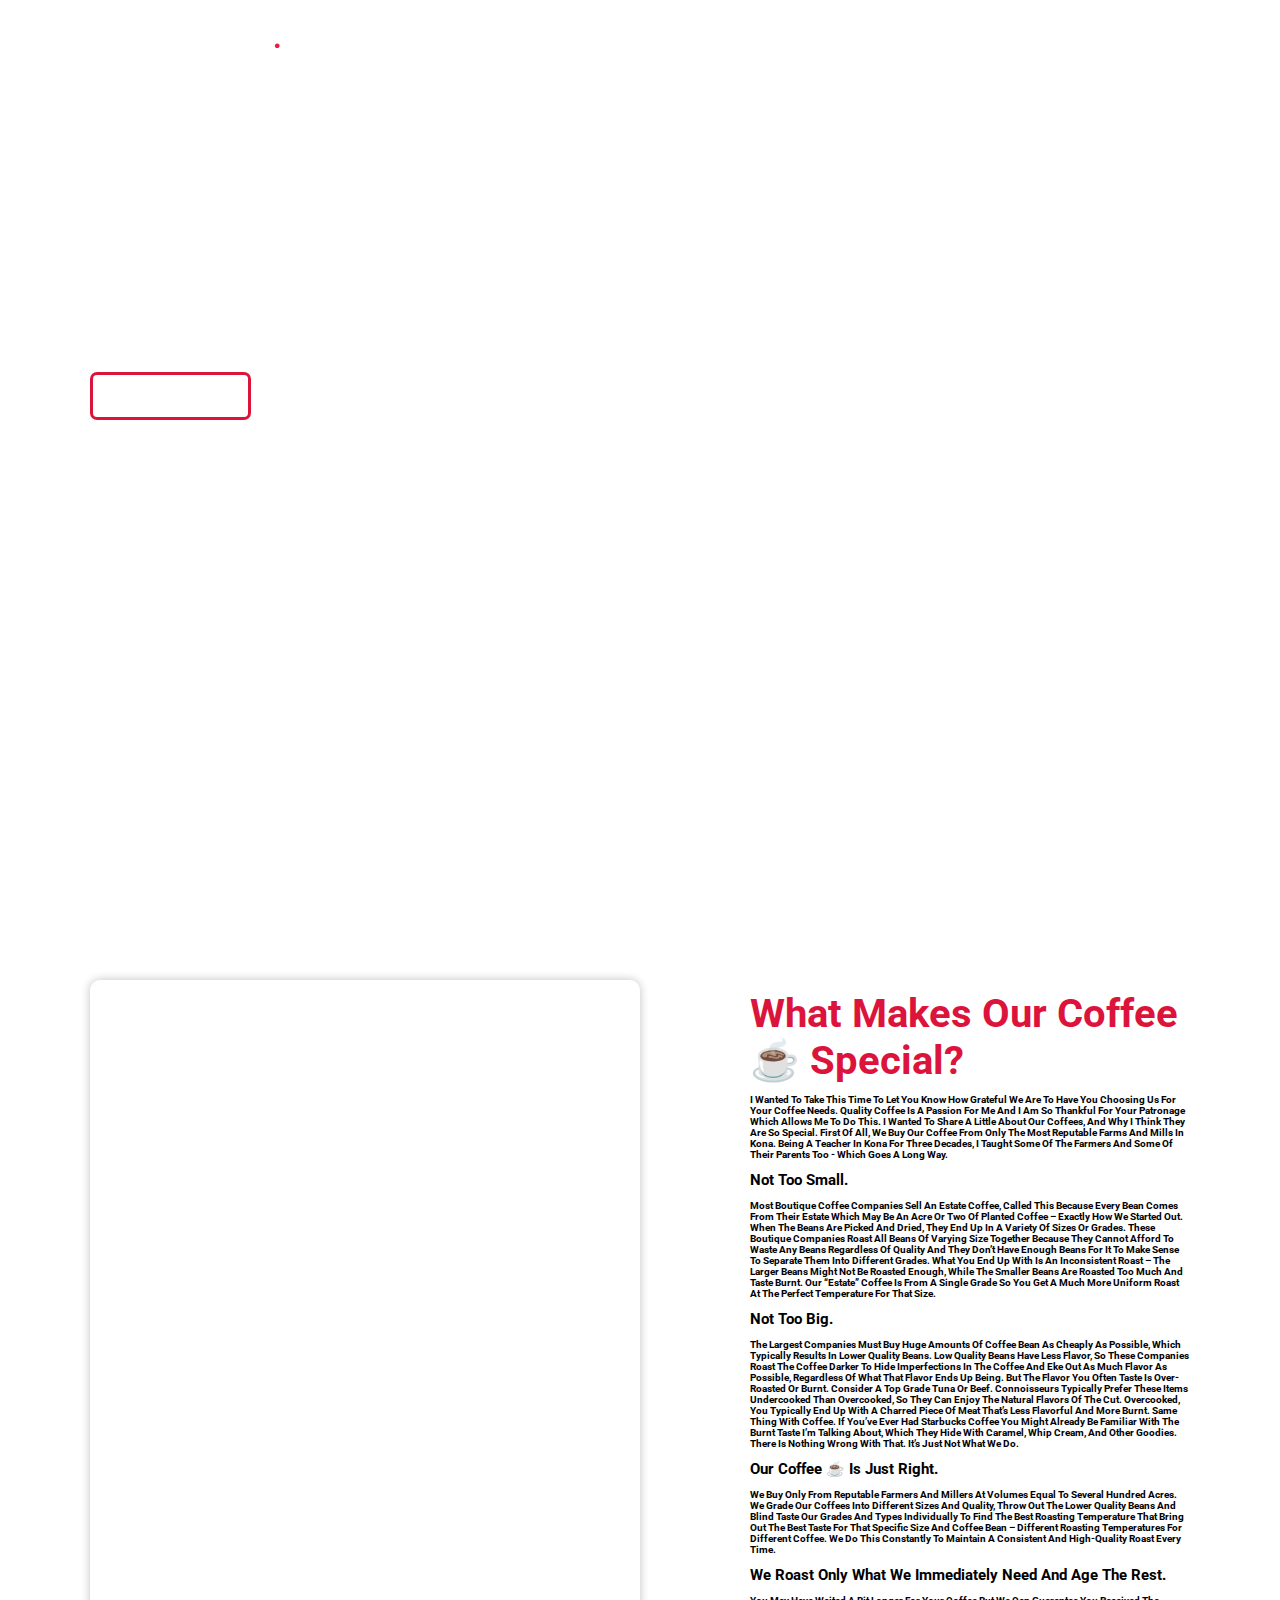
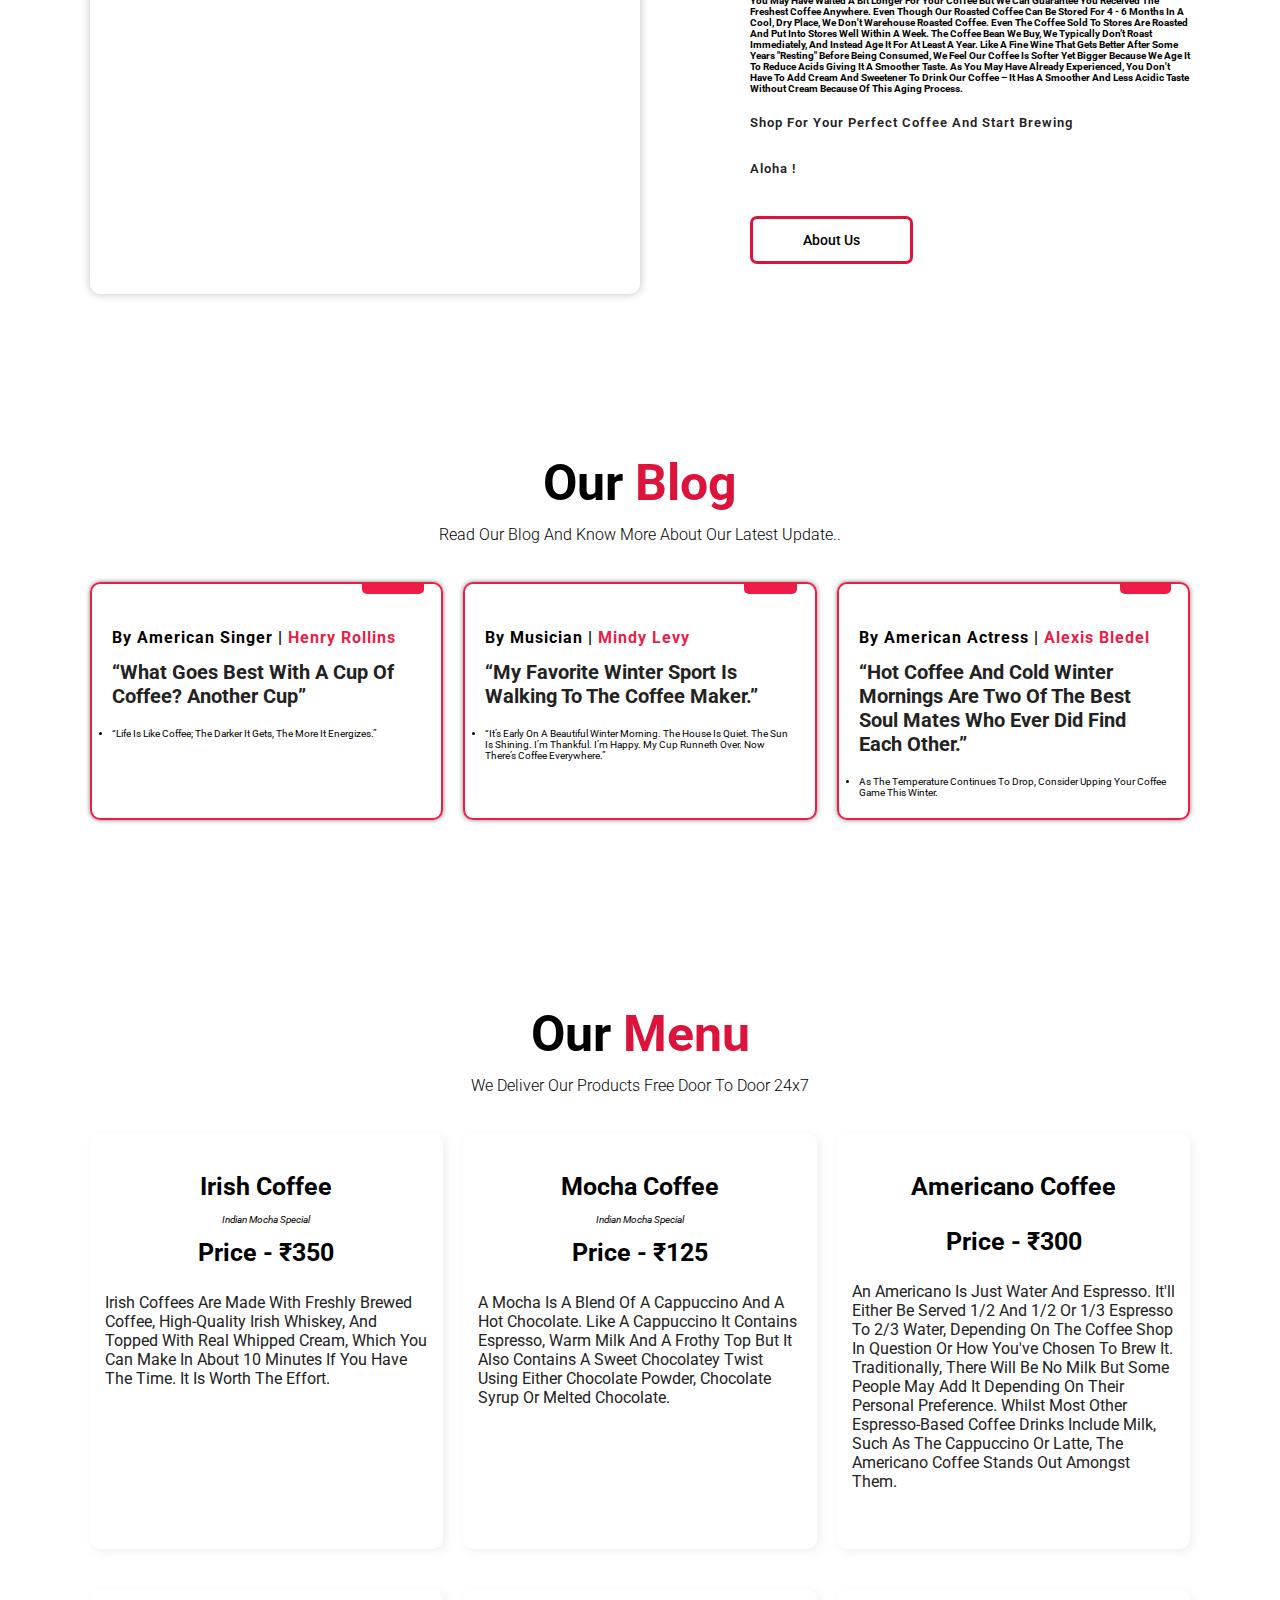
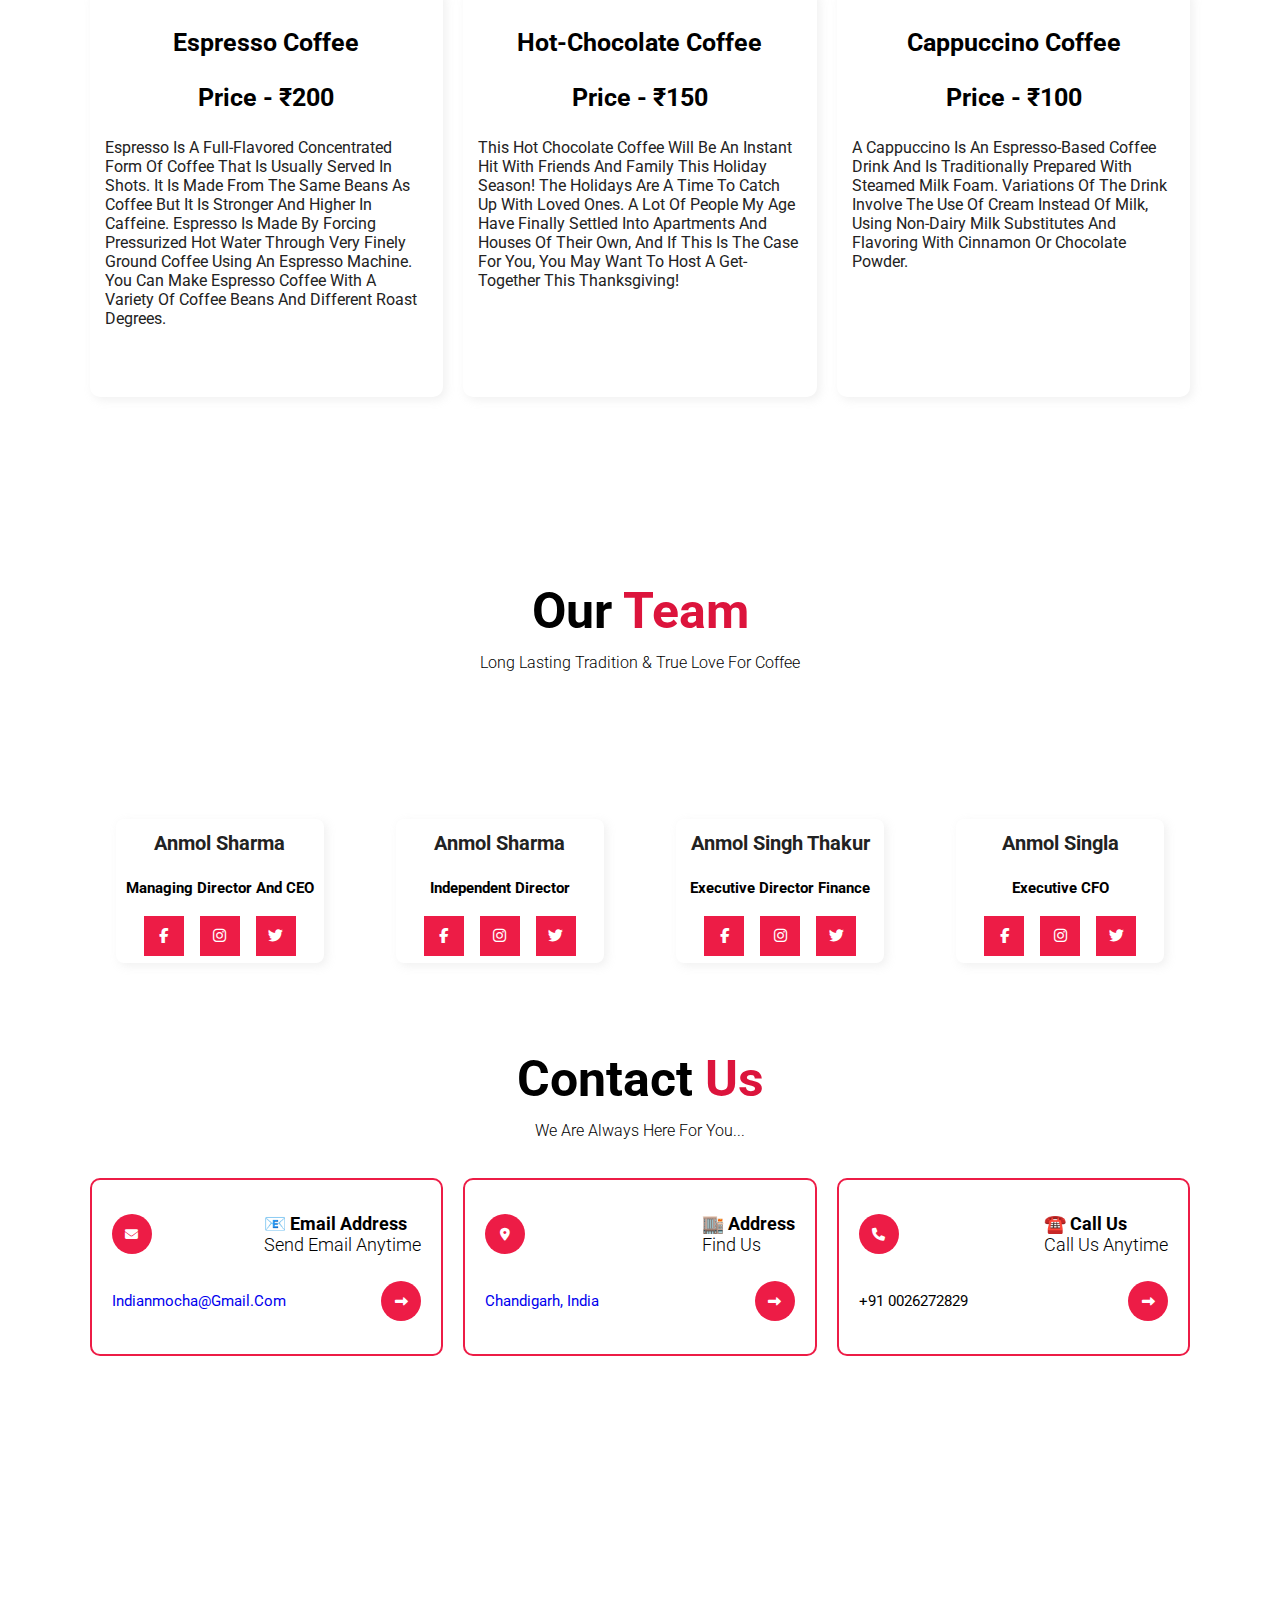
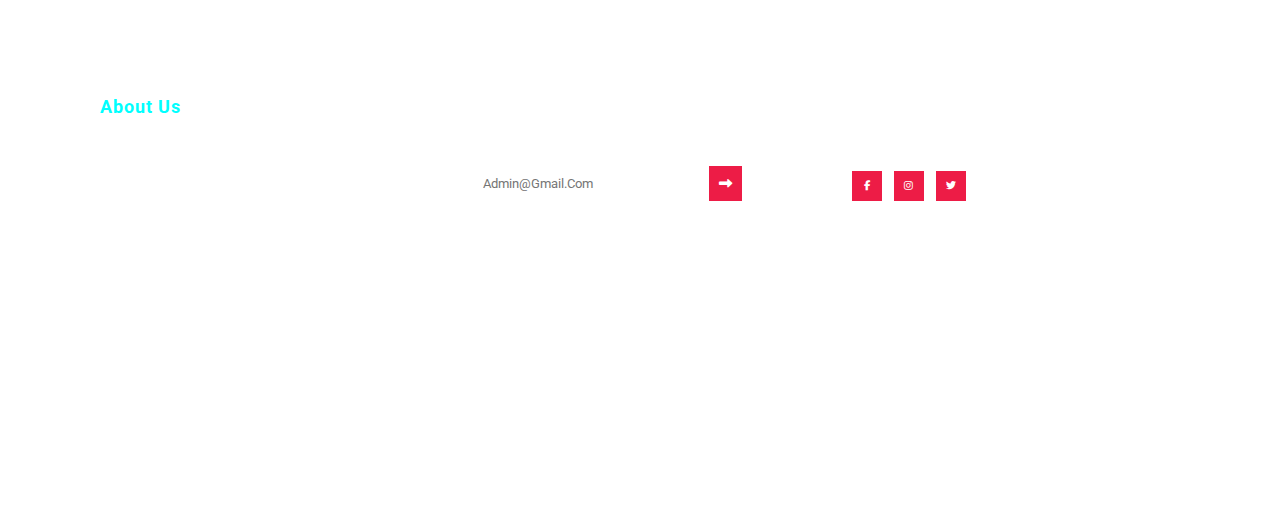
==== index.html @ 09235194 "Added html and css code for website" ====
<!DOCTYPE html>
<html lang="en">

<head>
    <meta charset="UTF-8">
    <meta http-equiv="X-UA-Compatible" content="IE=edge">
    <meta name="viewport" content="width=device-width, initial-scale=1.0">
    <title>Coffee Website</title>
    <!-- Custom css -->
    <link rel="stylesheet" href="style.css">
    <!-- Font Awesome Cdn -->
    <link rel="stylesheet" href="https://cdnjs.cloudflare.com/ajax/libs/font-awesome/6.2.1/css/all.min.css" />
</head>

<body>
    <!-- Header Section -->
    <div class="header" id="home">
        <nav id="navbar">
            <a href="#home" class="logo">Indian Mocha<span>.</span></a>
            <div class="links" id="nav">
                <a href="#home">Home</a>
                <a href="#about">About</a>
                <a href="#blog">Blog</a>
                <a href="#service">Menu</a>
                <a href="#team">Team</a>
                <a href="#contact">Contact</a>
            </div>
            <div class="fas fa-bars" id="menu-btn" onclick="openmenu()"></div>
            <div class="fa-solid fa-xmark" id="close" onclick="closemenu()"></div>
        </nav>
        <div class="content">
            <h3>Now you can feel the energy</h3>
            <h1>start your day with <br>a coffee</h1>
            <a href="#service"> <button class="btn">Buy Now</button></a>
        </div>
    </div>
    <!-- Header Section End -->

    <!-- About Section -->
    <section class="about" id="about">
        <div class="container">
            <div class="image">

            </div>
            <div class="about-content">
                <h1>What makes our coffee ☕️ special?</h1>
                <p>
                <h4>I wanted to take this time to let you know how grateful we are to have you choosing us for your
                    coffee needs. Quality coffee is a passion for me and I am so thankful for your patronage which
                    allows me to do this. I wanted to share a little about our coffees, and why I think they are so
                    special. First of all, we buy our coffee from only the most reputable farms and mills in Kona. Being
                    a teacher in Kona for three decades, I taught some of the farmers and some of their parents too -
                    which goes a long way.</h5><br>
                    <h2>Not too small. </h2><br>
                    <h4>Most boutique coffee companies sell an estate coffee, called this because every bean comes from
                        their estate which may be an acre or two of planted coffee – exactly how we started out. When
                        the beans are picked and dried, they end up in a variety of sizes or grades. These boutique
                        companies roast all beans of varying size together because they cannot afford to waste any beans
                        regardless of quality and they don’t have enough beans for it to make sense to separate them
                        into different grades. What you end up with is an inconsistent roast – the larger beans might
                        not be roasted enough, while the smaller beans are roasted too much and taste burnt. Our
                        “Estate” coffee is from a single grade so you get a much more uniform roast at the perfect
                        temperature for that size.</h4><br>
                    <h2>Not too big.</h2><br>
                    <h4>The largest companies must buy huge amounts of coffee bean as cheaply as possible, which
                        typically results in lower quality beans. Low quality beans have less flavor, so these companies
                        roast the coffee darker to hide imperfections in the coffee and eke out as much flavor as
                        possible, regardless of what that flavor ends up being. But the flavor you often taste is
                        over-roasted or burnt. Consider a top grade tuna or beef. Connoisseurs typically prefer these
                        items undercooked than overcooked, so they can enjoy the natural flavors of the cut. Overcooked,
                        you typically end up with a charred piece of meat that’s less flavorful and more burnt. Same
                        thing with coffee. If you’ve ever had Starbucks coffee you might already be familiar with the
                        burnt taste I’m talking about, which they hide with caramel, whip cream, and other goodies.
                        There is nothing wrong with that. It’s just not what we do.</h4><br>
                    <h2>Our coffee ☕️ is just right. </h2><br>
                    <h4>We buy only from reputable farmers and millers at volumes equal to several hundred acres. We
                        grade our coffees into different sizes and quality, throw out the lower quality beans and blind
                        taste our grades and types individually to find the best roasting temperature that bring out the
                        best taste for that specific size and coffee bean – different roasting temperatures for
                        different coffee. We do this constantly to maintain a consistent and high-quality roast every
                        time.
                    </h4><br>
                    <h2>We roast only what we immediately need and age the rest.</h2><br>
                    <h4>You may have waited a bit longer for your coffee but we can guarantee you received the freshest
                        coffee anywhere. Even though our roasted coffee can be stored for 4 - 6 months in a cool, dry
                        place, we don't warehouse roasted coffee. Even the coffee sold to stores are roasted and put
                        into stores well within a week. The coffee bean we buy, we typically don’t roast immediately,
                        and instead age it for at least a year. Like a fine wine that gets better after some years
                        "resting" before being consumed, we feel our coffee is softer yet bigger because we age it to
                        reduce acids giving it a smoother taste. As you may have already experienced, you don't have to
                        add cream and sweetener to drink our coffee – it has a smoother and less acidic taste without
                        cream because of this aging process.</h4><br>
                    <h3>Shop for your perfect coffee and start brewing</h3><br>
                    <h3>Aloha !</h3>
                    </p>
                    <a href="#team"><button class="btn" type="submit" style="color: black" ;> About Us </button></a>

            </div>
        </div>
    </section>
    <!-- About Section End-->

    <!-- Blog Section -->
    <section class="blog" id="blog">
        <h1 class="heading">Our <span>Blog</span></h1>
        <p class="heading-description">Read our blog and know more about our latest update..</p>
        <div class="container">
            <div class="post">
                <div class="blog-img">
                    <img src="img/post1.jpg" alt="">
                    <span>21 <br> March </span>
                </div>
                <div class="blog-content">
                    <h3>By American Singer |<span> Henry Rollins</span></h3>
                    <h1>“What goes best with a cup of coffee? Another cup”</h1>
                    <li>“Life is like coffee; the darker it gets, the more it energizes.”</li>
                </div>
            </div>
            <div class="post">
                <div class="blog-img">
                    <img src="img/post2.jpg" alt="">
                    <span>17 <br> April </span>
                </div>
                <div class="blog-content">
                    <h3>By Musician |<span> Mindy Levy</span></h3>
                    <h1>“My favorite winter sport is walking to the coffee maker.”</h1>
                    <li>“It’s early on a beautiful winter morning. The house is quiet. The sun is shining. I’m thankful.
                        I’m happy. My cup runneth over. Now there’s coffee everywhere.”</li>
                </div>
            </div>
            <div class="post">
                <div class="blog-img">
                    <img src="img/post3.jpg" alt="">
                    <span>3 <br>May </span>
                </div>
                <div class="blog-content">
                    <h3>By American Actress |<span> Alexis Bledel</span></h3>
                    <h1>“Hot coffee and cold winter mornings are two of the best soul mates who ever did find each
                        other.”</h1>
                    <li>As the temperature continues to drop, consider upping your coffee game this winter.</li>
                </div>
            </div>
        </div>
    </section>
    <!-- Blog Section End-->
    <!-- Service Section -->
    <section class="service" id="service">
        <h1 class="heading">Our <span>Menu</span></h1>
        <p class="heading-description">We deliver our products free door to door 24x7</p>
        <div class="container">
            <div class="service-box">
                <div class="service-img">
                    <img src="img/m51.jpeg" alt="">
                </div>
                <div class="service-content">
                    <center>
                        <h3>Irish Coffee</h3>
                        <em>Indian Mocha Special</em>
                    </center>
                    <center>
                        <h3>Price - ₹350 </h3>
                    </center>
                    <p>Irish coffees are made with freshly brewed coffee, high-quality Irish whiskey, and topped with
                        real whipped cream, which you can make in about 10 minutes if you have the time. It is worth the
                        effort.</p>
                </div>
            </div>
            <div class="service-box">
                <div class="service-img">
                    <img src="img/m5.jpeg" alt="">
                </div>
                <div class="service-content">
                    <center>
                        <h3>Mocha Coffee</h3>
                        <em>Indian Mocha Special</em>
                    </center>
                    <center>
                        <h3>Price - ₹125</h3>
                    </center>
                    <p>A mocha is a blend of a cappuccino and a hot chocolate. Like a cappuccino it contains espresso,
                        warm milk and a frothy top but it also contains a sweet chocolatey twist using either chocolate
                        powder, chocolate syrup or melted chocolate.</p>

                </div>
            </div>
            <div class="service-box">
                <div class="service-img">
                    <img src="img/m1.jpeg" alt="">
                </div>
                <div class="service-content">
                    <center>
                        <h3>Americano Coffee</h3>
                    </center>
                    <h3>
                        <center>Price - ₹300</center>
                    </h3>
                    <p>An Americano is just water and espresso. It'll either be served 1/2 and 1/2 or 1/3 espresso to
                        2/3 water, depending on the coffee shop in question or how you've chosen to brew it.
                        Traditionally, there will be no milk but some people may add it depending on their personal
                        preference. Whilst most other espresso-based coffee drinks include milk, such as the cappuccino
                        or latte, the americano coffee stands out amongst them.</p>

                </div>
            </div>
            <div class="service-box">
                <div class="service-img">
                    <img src="img/m2.jpeg" alt="">
                </div>
                <div class="service-content">
                    <center>
                        <h3>Espresso Coffee</h3>
                    </center>
                    <h3>
                        <center>Price - ₹200</center>
                    </h3>
                    <p>Espresso is a full-flavored concentrated form of coffee that is usually served in shots. It is
                        made from the same beans as coffee but it is stronger and higher in caffeine. Espresso is made
                        by forcing pressurized hot water through very finely ground coffee using an espresso machine.
                        You can make espresso coffee with a variety of coffee beans and different roast degrees.</p><br>

                </div>
            </div>
            <div class="service-box">
                <div class="service-img">
                    <img src="img/m3.jpeg" alt="">
                </div>
                <div class="service-content">
                    <center>
                        <h3>Hot-chocolate Coffee</h3>
                    </center>
                    <center>
                        <h3>Price - ₹150</h3>
                    </center>
                    <p>This Hot Chocolate Coffee will be an instant hit with friends and family this holiday season! The
                        holidays are a time to catch up with loved ones. A lot of people my age have finally settled
                        into apartments and houses of their own, and if this is the case for you, you may want to host a
                        get-together this Thanksgiving!</p>
                </div>
            </div>
            <div class="service-box">
                <div class="service-img">
                    <img src="img/m4.jpeg" alt="">
                </div>
                <div class="service-content">
                    <center>
                        <h3>Cappuccino Coffee</h3>
                    </center>
                    <center>
                        <h3>Price - ₹100</h3>
                    </center>
                    <p>A cappuccino is an espresso-based coffee drink and is traditionally prepared with steamed milk
                        foam. Variations of the drink involve the use of cream instead of milk, using non-dairy milk
                        substitutes and flavoring with cinnamon or chocolate powder.</p>

                </div>
            </div>


        </div>
    </section>
    <!-- Service Section End -->



    <!-- Team Section -->

    <section class="team" id="team">
        <h1 class="heading"> Our <span>Team</span></h1>
        <p class="heading-description"> Long lasting tradition & true love for coffee</p>
        <div class="container">
            <div class="team-box">
                <div class="team-img">
                    <img src="img/user1.png" alt="">
                </div>
                <div class="team-content">
                    <h3>Anmol Sharma</h3>
                    <p><strong>Managing Director and CEO</strong></p>
                    <div class="social">
                        <a href="#"><i class="fa-brands fa-facebook-f"></i></a>
                        <a href="#"><i class="fa-brands fa-instagram"></i></a>
                        <a href="#"><i class="fa-brands fa-twitter"></i></a>
                    </div>
                </div>
            </div>
            <div class="team-box">
                <div class="team-img">
                    <img src="img/user2.png" alt="">
                </div>
                <div class="team-content">
                    <h3>Anmol Sharma</h3>
                    <p><strong>Independent Director</strong></p>
                    <div class="social">
                        <a href="#"><i class="fa-brands fa-facebook-f"></i></a>
                        <a href="#"><i class="fa-brands fa-instagram"></i></a>
                        <a href="#"><i class="fa-brands fa-twitter"></i></a>
                    </div>
                </div>
            </div>
            <div class="team-box">
                <div class="team-img">
                    <img src="img/user3.png" alt="">
                </div>
                <div class="team-content">
                    <h3>Anmol Singh Thakur</h3>
                    <p><strong>Executive Director Finance</strong></p>
                    <div class="social">
                        <a href="#"><i class="fa-brands fa-facebook-f"></i></a>
                        <a href="#"><i class="fa-brands fa-instagram"></i></a>
                        <a href="#"><i class="fa-brands fa-twitter"></i></a>
                    </div>
                </div>
            </div>
            <div class="team-box">
                <div class="team-img">
                    <img src="img/user4.png" alt="">
                </div>
                <div class="team-content">
                    <h3>Anmol Singla</h3>
                    <p><strong>Executive CFO</strong></p>
                    <div class="social">
                        <a href="#"><i class="fa-brands fa-facebook-f"></i></a>
                        <a href="#"><i class="fa-brands fa-instagram"></i></a>
                        <a href="#"><i class="fa-brands fa-twitter"></i></a>
                    </div>
                </div>
            </div>
        </div>
    </section>
    <!-- Team Section End-->

    <!-- Contact Section  -->
    <section class="contact" id="contact">
        <h1 class="heading">Contact <span>Us</span></h1>
        <p class="heading-description">We are always here for you...</p>
        <div class="container">
            <div class="contact-box">
                <div>
                    <i class="fa-solid fa-envelope"></i>
                    <h2>📧 Email address <br> <span>Send email anytime</span></h2>
                </div>
                <a href="mailto:indianmocha@gmail.com">
                    <div>
                        <p>indianmocha@gmail.com</p>
                        <i class="fa-solid fa-right-long"></i>
                    </div>
                </a>
            </div>
            <div class="contact-box">
                <div>
                    <i class="fa-solid fa-location-dot"></i>
                    <h2>🏬 Address <br> <span>Find Us</span></h2>
                </div>
                <a href="https://goo.gl/maps/R5AZ2kNKm4iSCcrQ8">
                    <div>

                        <p>Chandigarh, India</p>
                        <i class="fa-solid fa-right-long"></i>

                    </div>
                </a>
            </div>
            <div class="contact-box">
                <div>
                    <i class="fa-solid fa-phone"></i>
                    <h2>☎️ Call Us <br> <span>Call us anytime</span></h2>
                </div>
                <div>
                    <p>+91 0026272829</p>
                    <i class="fa-solid fa-right-long"></i>
                </div>
            </div>
        </div>
    </section>

    <!-- Contact Section End -->




    <!-- Footer Section -->
    <section class="footer">


        <div class="container">
            <div class="footer-box">
                <h3><u>
                        <font color="aqua">About us</font>
                    </u></h3>
                <p>"We like to say that we are not in the coffee business serving people, but in the people business
                    serving coffee. Our employees who we call partners are at the heart of the experience. We are
                    committed to making our partners proud and investing in their health, well-being and success and to
                    creating a culture of belonging where everyone is welcome".</p>
                <p>Copyrights &copy; 2023 All rights reserved</p>

            </div>
            <div class="footer-box">
                <h3>Newsletter</h3>
                <p>Stay updated with our latest news and offers</p>
                <form>
                    <input type="email" name="email" placeholder="admin@gmail.com">
                    <button type="submit"><i class="fa-solid fa-right-long"></i></button>
                </form>
            </div>
            <div class="footer-box">
                <h3>Follow Us</h3>
                <p>Connect With Us On:</p>
                <div>
                    <a href="#"><i class="fa-brands fa-facebook-f"></i></a>
                    <a href="#"><i class="fa-brands fa-instagram"></i></a>
                    <a href="#"><i class="fa-brands fa-twitter"></i></a>
                </div>

            </div>
        </div>
    </section>
    <!-- Footer Section End -->

    <script src="script.js"></script>
</body>

</html>
---- style.css ----
/* google font */

@import url('https://fonts.googleapis.com/css2?family=Roboto:wght@100;300;400;500;700&display=swap');



:root {
    --font-heading: crimson;
    --para-font: #777777;
    --black: #222222;
    --bg: rgba(237, 28, 70);
    --white: #fff;
}

* {
    font-family: 'Roboto', sans-serif;
    margin: 0;
    padding: 0;
    box-sizing: border-box;
    outline: none;
    border: none;
    text-decoration: none;
    text-transform: capitalize;
    transition: 0.2s linear;
}

html {
    font-size: 62.5%;
    overflow-x: hidden;
    scroll-behavior: smooth;
    scroll-padding-top: 9rem;
}

.header {
    width: 100%;
    height: 100vh;
    background: url(./img/home-img.jpeg);
    background-repeat: no-repeat;
    background-size: cover;
}

section {
    padding: 8rem 7%;
}

nav {
    display: flex;
    align-items: center;
    justify-content: space-between;
    padding: 2rem 7%;
    position: fixed;
    top: 0;
    left: 0;
    right: 0;
    z-index: 10000;
}

.logo {
    font-size: 3rem;
    font-weight: 700;
    color: var(--white);
}

.logo span {
    color: var(--bg);
}

nav .links a {
    color: var(--white);
    font-size: 1.5rem;
    margin-right: 1.8rem;
    text-transform: uppercase;
    letter-spacing: 0.1rem;
    position: relative;
}

nav .links a:after {
    content: '';
    width: 0%;
    height: 2px;
    background: var(--bg);
    position: absolute;
    left: 0;
    bottom: -12px;
    transition: 0.4s;
}

nav .links a:hover::after {
    width: 100%;
}

nav #menu-btn,
nav #close {
    color: var(--white);
    font-size: 2.5rem;
    cursor: pointer;
    display: none;
}

.header .content {
    padding: 150px 7%;
    color: var(--white);
}

.header .content h3 {
    font-size: 1.4rem;
    font-weight: 600;
    letter-spacing: 2px;
    padding: 3rem 0;
}

.header .content h1 {
    font-size: 5rem;
    letter-spacing: 2px;
}

.btn {
    padding: 1.3rem 5rem;
    margin: 3rem 0;
    cursor: pointer;
    color: var(--white);
    font-size: 1.4rem;
    font-weight: 500;
    border: 0.3rem solid var(--font-heading);
    border-radius: 7px;
    background: none;
    transition: all linear 0.5s;

}

.btn:hover {
    background: var(--bg);
    color: var(--white);
    transform: translate(0px, -3px);
}


.nav-change {
    background: rgba(0, 0, 0, 0.9);
}

.about .container {
    display: flex;
    justify-content: space-between;
}


.about .container .image {
    flex-basis: 50%;
    background: url(./img/about.webp);
    background-size: cover;
    background-repeat: no-repeat;
    padding: 16rem 0;
    border-radius: 10px;
    display: flex;
    justify-content: center;
    align-items: center;
    box-shadow: 0px 0px 10px 0px rgb(195, 193, 193);
}

.about .container .about-content {
    flex-basis: 40%;
}

.about .container .about-content h1 {
    font-size: 4rem;
    color: var(--font-heading);
    padding: 1rem 0;
}

.about .container .about-content h3 {
    color: var(--black);
    font-size: 1.3rem;
    font-weight: 600;
    letter-spacing: 1px;
    padding: 1rem 0;
}

.about .container .about-content p {
    font-size: 1.4rem;
    font-weight: 300;
    color: var(--black);
    line-height: 1.5;
}


.heading {
    font-size: 5rem;
    text-align: center;
}

.heading span {
    color: var(--font-heading);
}

.heading-description {
    text-align: center;
    padding: 1.3rem 0;
    font-size: 1.6rem;
    font-weight: 300;
}

.blog .container {
    display: grid;
    grid-template-columns: repeat(auto-fit, minmax(28rem, 1fr));
    gap: 2rem;
    padding: 2.5rem 0;
}

.blog .container .post {
    border: 0.2rem solid var(--bg);
    border-radius: 10px;
    height: auto;
    cursor: pointer;
    box-shadow: 0px 0px 5px 0px grey;
    transition: 0.4s linear all;
}

.blog .container .post:hover {
    transform: translate(0px, -5px);
}

.blog .container .post .blog-img {
    width: 100%;
    height: auto;
    overflow: hidden;
    position: relative;
    border-radius: 10px;
}

.blog .container .post .blog-img img {
    width: 100%;
    height: auto;
}

.blog .container .post .blog-content {
    padding: 2rem;
}

.blog .container .post .blog-content h3 {
    font-size: 1.6rem;
    padding: 1.3rem 0;
    letter-spacing: 0.1rem;
}

.blog .container .post .blog-content h3 span {
    color: var(--bg);
}

.blog .container .post .blog-content h1 {
    font-size: 2rem;
    color: var(--black);
    padding-bottom: 2rem;
}

.blog .container .post .blog-content p {
    font-size: 1.4rem;
    color: var(--para-font);
}

.blog .container .post:hover img {
    transform: scale(1.1);
}

.blog .container .post .blog-img span {
    position: absolute;
    background: var(--bg);
    bottom: 5%;
    right: 5%;
    padding: 1.2rem 1.4rem;
    color: var(--white);
    text-align: center;
    font-size: 1.2rem;
    font-weight: bold;
    border-radius: 5px;
}


.service .container {
    display: grid;
    grid-template-columns: repeat(auto-fit, minmax(28rem, 1fr));
    gap: 2rem;
    padding: 2.5rem 0;
    grid-row-gap: 4rem;
}

.service .container .service-box {
    background: var(--white);
    height: auto;
    cursor: pointer;
    box-shadow: 3px 3px 10px rgba(179, 179, 179, 0.2);
    padding-bottom: 3rem;
    border-radius: 10px;
}

.service .container .service-box img {
    width: 100%;
    border-radius: 10px;
    
}

.service .container .service-box .service-content {
    padding: 1.5rem;
}

.service .container .service-box .service-content h3 {
    font-size: 2.5rem;
    padding: 1.3rem 0;
}

.service .container .service-box .service-content p {
    font-size: 1.6rem;
    padding: 1.3rem 0;
    font-weight: 400;
    color: var(--black);
}

.service .container .service-box:hover {
    transform: translateY(-1rem);
}

.team .container {
    display: grid;
    grid-template-columns: repeat(auto-fit, minmax(25rem, 1fr));
    gap: 2rem;
    padding: 2.5rem 0;
}

.team .container .team-box {
    width: auto;
    cursor: pointer;
}

.team .container .team-box .team-img {
    width: 100%;
    height: 80%;
    overflow: hidden;
    border-radius: 1rem;
    transition: all linear 0.5s;
}

.team .container .team-box .team-img:hover {
    box-shadow: 0px 0px 10px 0px red;
}

.team .container .team-box .team-img img {
    width: 100%;
}

.team .container .team-box .team-img:hover img {
    transform: scale(1.1);
}

.team .container .team-box .team-content {
    box-shadow: 3px 3px 10px rgba(179, 179, 179, 0.2);
    text-align: center;
    width: 80%;
    position: relative;
    top: -10%;
    z-index: 2;
    background: var(--white);
    left: 10%;
    border-radius: 0.8rem;
}

.team .container .team-box .team-content h3 {
    font-size: 2rem;
    color: var(--black);
    padding: 1.2rem 0;

}

.team .container .team-box .team-content p {
    font-size: 1.5rem;
    padding: 1.2rem 0;
}

.team .container .team-box .team-content .social a {
    display: inline-block;
    margin: 0.7rem;
    width: 4rem;
    height: 4rem;
    background: var(--bg);
    color: var(--white);
    line-height: 4rem;
    font-size: 1.5rem;
}

.team .container .team-box .team-content .social a:hover {
    border-radius: 100%;
}

.team .container .team-box:hover .team-content {
    transform: translateY(-1rem);
}





.contact .container {
    display: grid;
    grid-template-columns: repeat(auto-fit, minmax(30rem, 1fr));
    gap: 2rem;
    padding: 2.5rem 0;
    

}

.contact .container .contact-box {
    border: 0.2rem solid var(--bg);
    border-radius: 1rem;
    padding: 2rem;
    cursor: pointer;
}

.contact .container .contact-box div {
    display: flex;
    justify-content: space-between;
    align-items: center;
    padding: 1.3rem 0;
}

.contact .container .contact-box div i {
    width: 4rem;
    height: 4rem;
    background: var(--bg);
    color: var(--white);
    text-align: center;
    font-size: 1.3rem;
    line-height: 4rem;
    border-radius: 100%;
}

.contact .container .contact-box div h2 {
    font-size: 1.8rem;

}

.contact .container .contact-box div h2 span {
    font-weight: 300;

}

.contact .container .contact-box div p {
    font-size: 1.5rem;
}

.contact .container .contact-box:hover {
    background: #686a6f;
    color: var(--white);
}

.footer {
    width: 100%;
    height: auto;
    background: url(./img/foot-bg.jpeg);
    background-size: cover;
    background-repeat: no-repeat;
    padding-top: 20rem;
}

.footer .container {
    display: grid;
    grid-template-columns: repeat(auto-fit, minmax(30rem, 1fr));
    gap: 2rem;
    padding: 2.5rem 0;
}

.footer .container .footer-box {
    padding: 1rem;
}

.footer .container .footer-box h3 {
    color: var(--white);
    font-size: 1.8rem;
    letter-spacing: 0.1rem;
}

.footer .container .footer-box p {
    color: var(--white);
    font-size: 1.5rem;
    line-height: 2.5rem;
    font-weight: 400;
    padding: 1.2rem 0;
}

.footer .container .footer-box form input {
    width: 70%;
    padding: 1rem;
}

.footer .container .footer-box p a {
    color: var(--bg);
}

.footer .container .footer-box form button {
    background: var(--bg);
    color: var(--white);
    padding: 1rem;
    cursor: pointer;
}

.footer .container .footer-box div a {
    margin: 0.5rem;
    color: var(--white);
    display: inline-block;
    width: 3rem;
    height: 3rem;
    line-height: 3rem;
    text-align: center;
    background: var(--bg);
}


@media only screen and (max-width: 991px) {
    html {
        font-size: 55%;

    }

    nav {
        padding: 3rem 3rem;
    }

    .content {
        text-align: center;
    }
}


@media only screen and (max-width: 768px) {


    nav #menu-btn {
        display: inline-block;
    }

    nav .links {
        position: absolute;
        top: 100%;
        left: -100%;
        width: 100%;
        height: 100vh;
        background: #eee;
        transition: 0.5s;
        background: black;
    }

    nav .links a {
        display: block;
        padding: 1.5rem;
        margin: 1rem;
        font-size: 1.5rem;
        font-weight: 600;
        color: var(--white);
        text-align: center;
    }

    .about .container {
        flex-direction: column;
    }

    .about .container .about-content {
        text-align: center;
    }
}
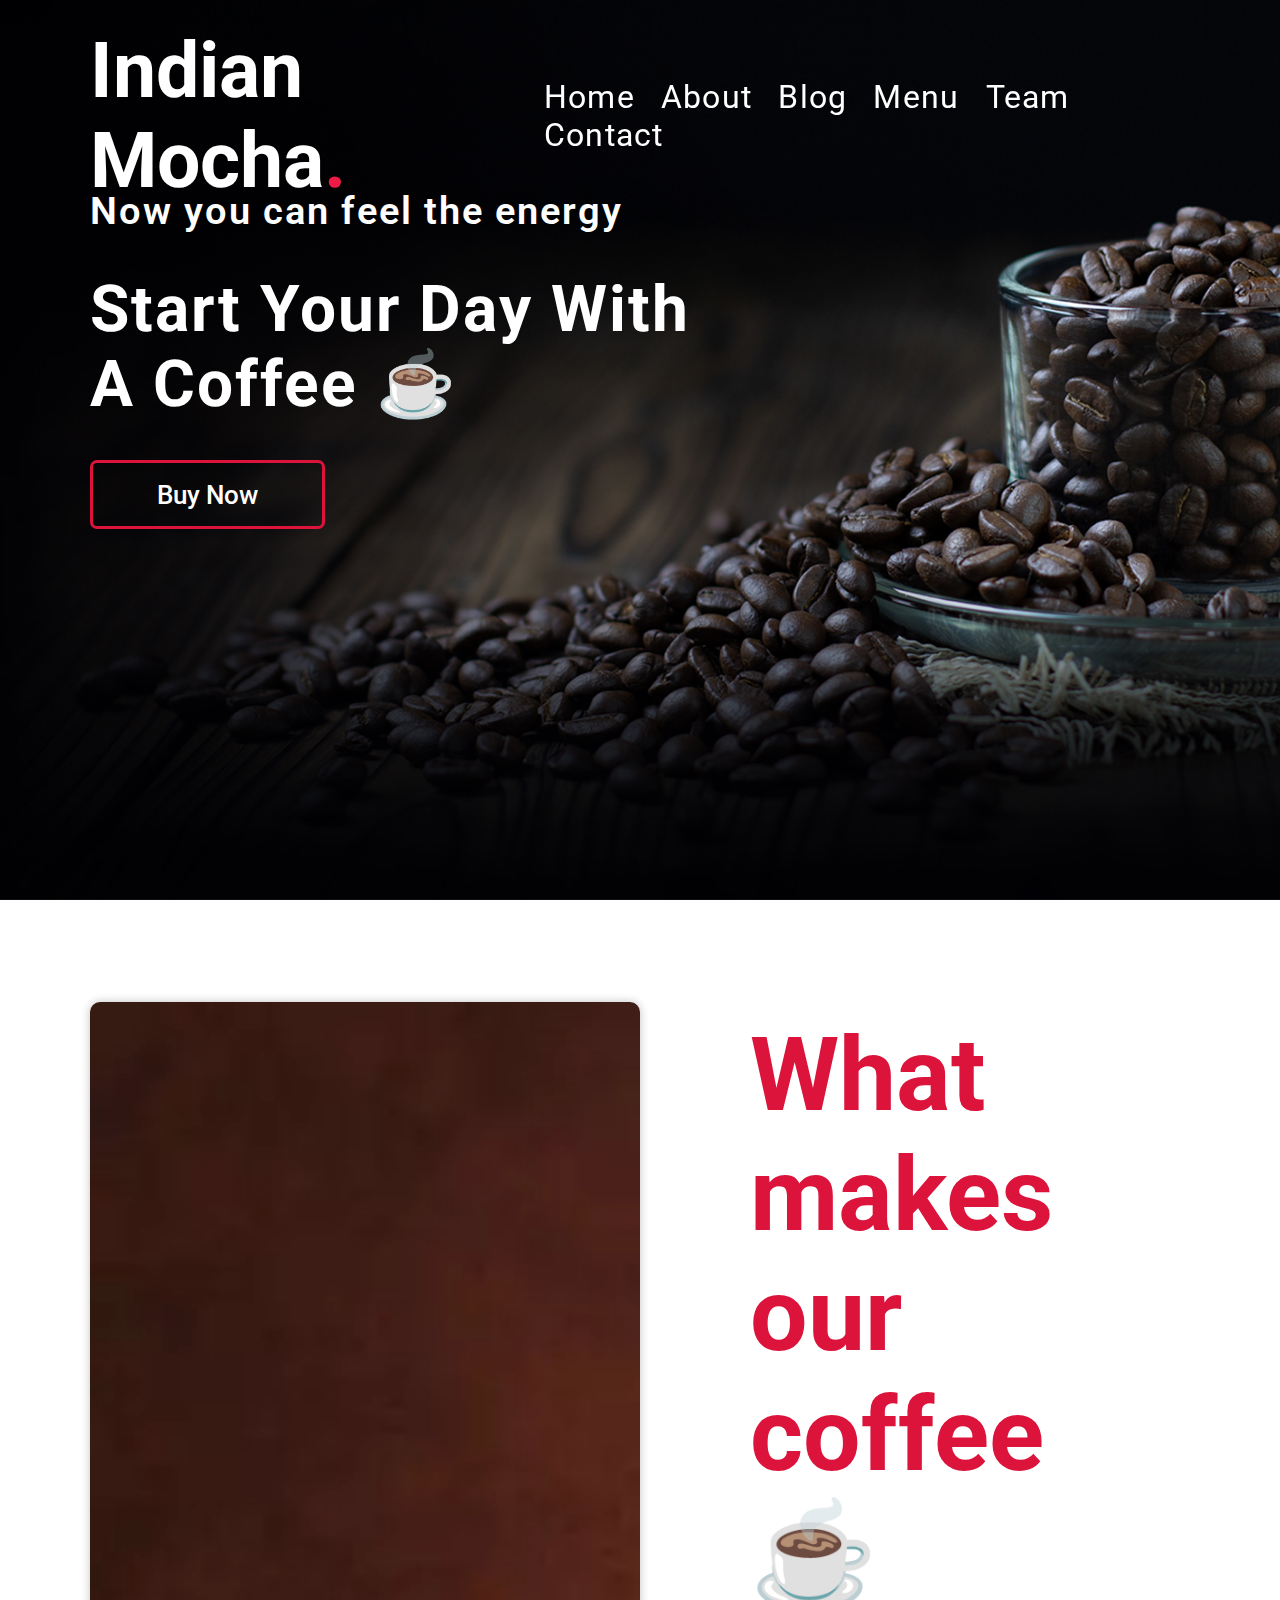
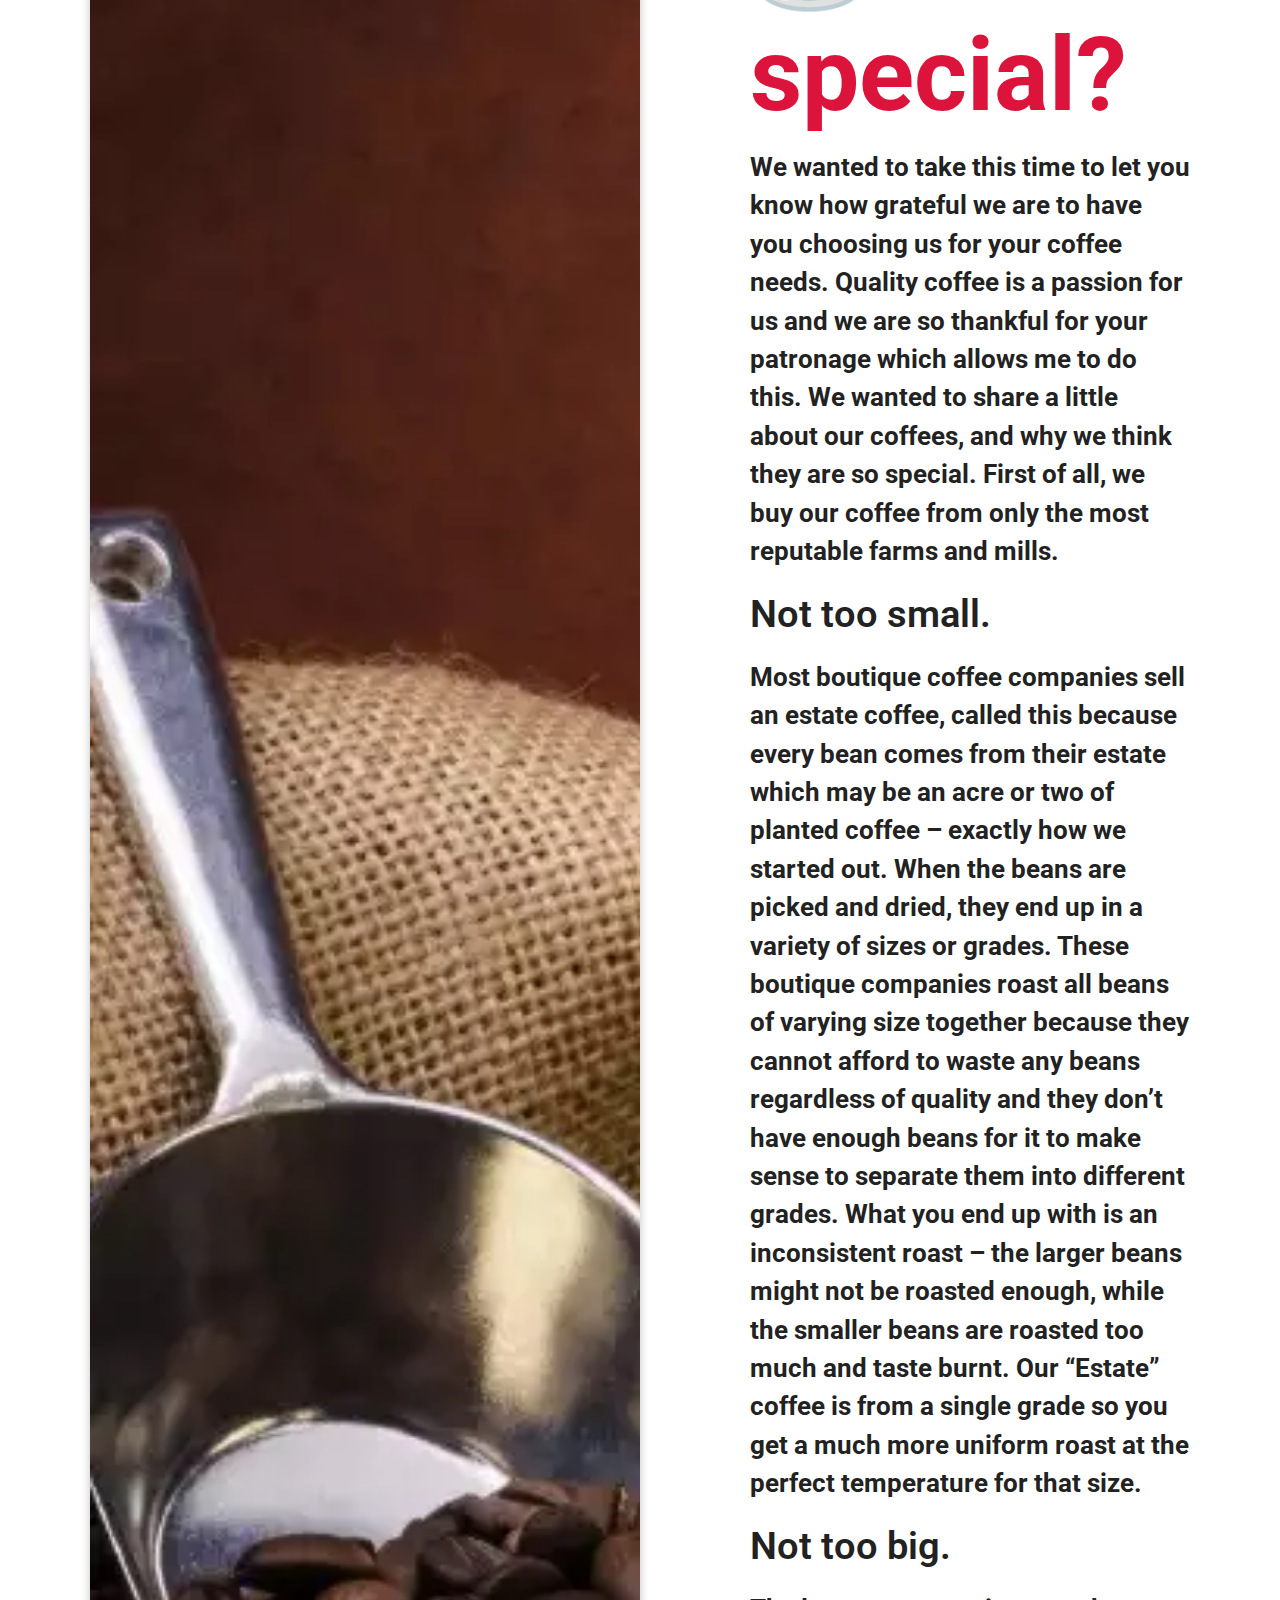
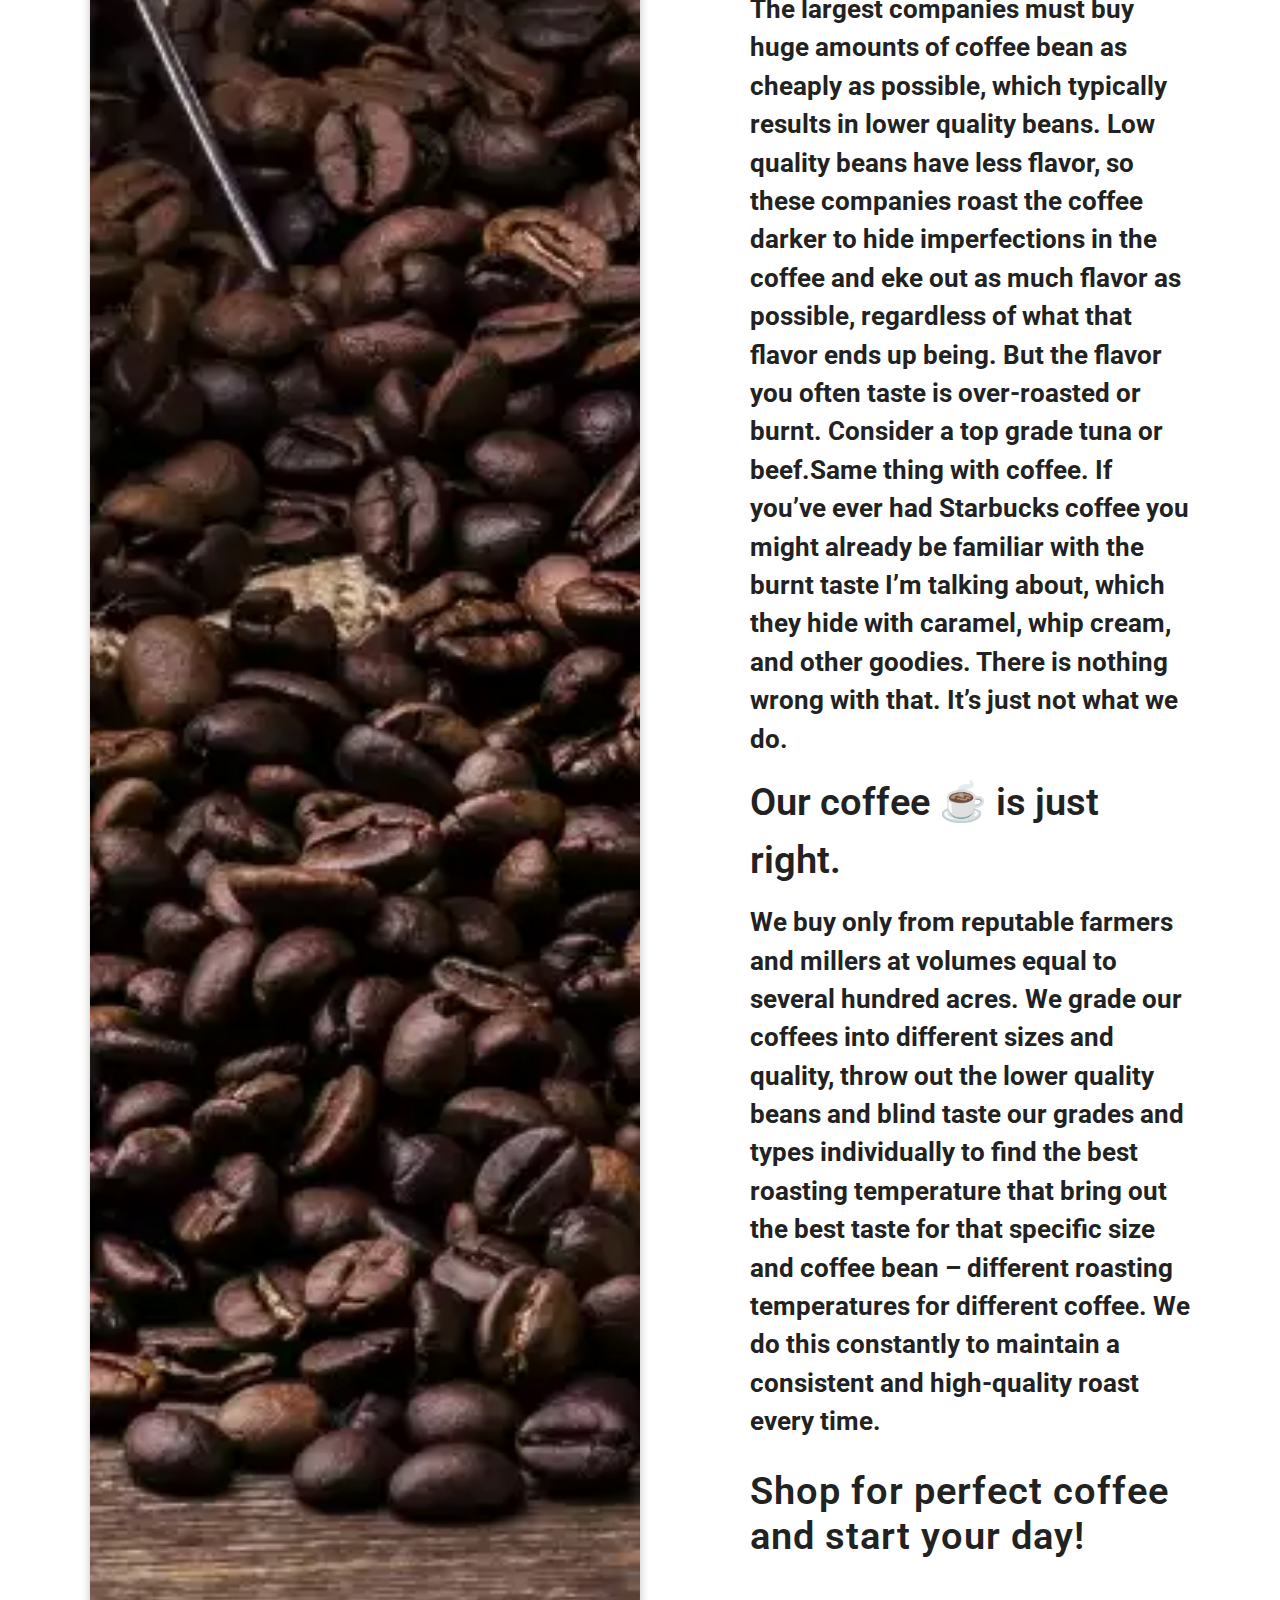
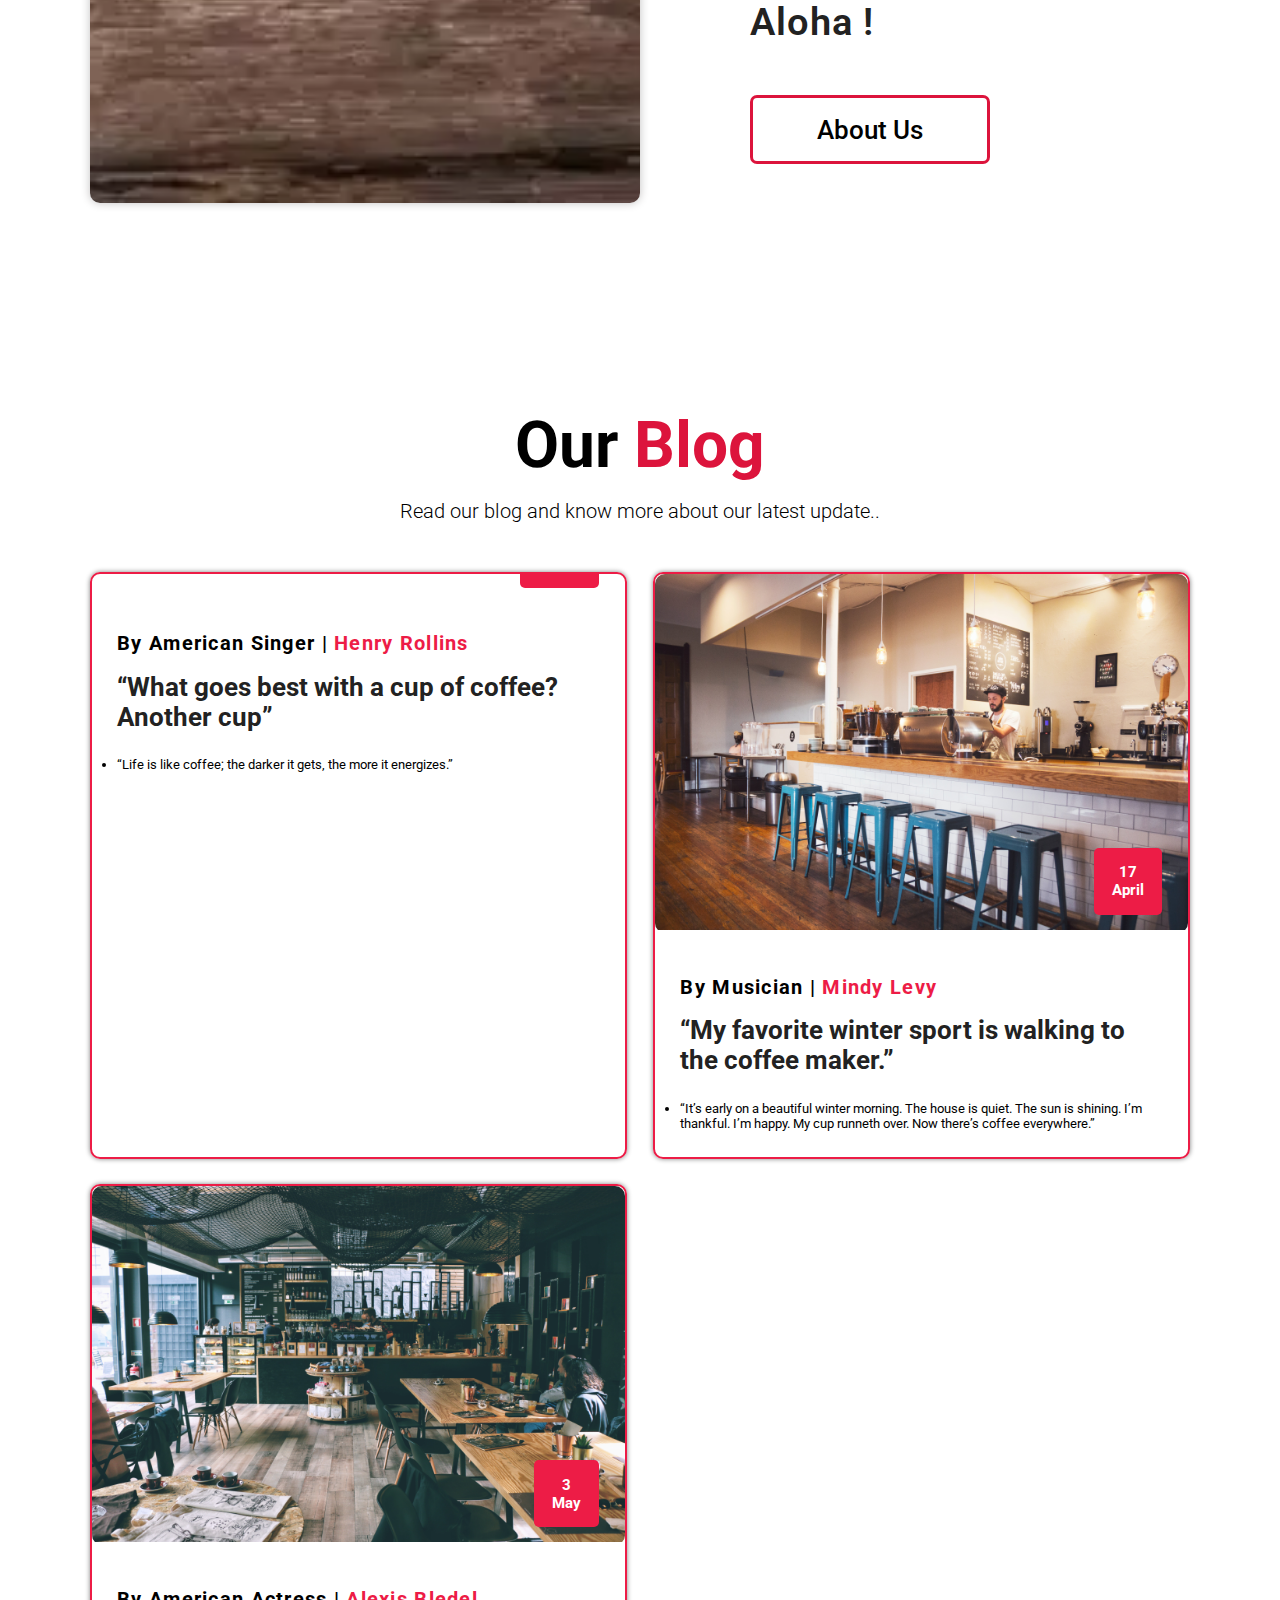
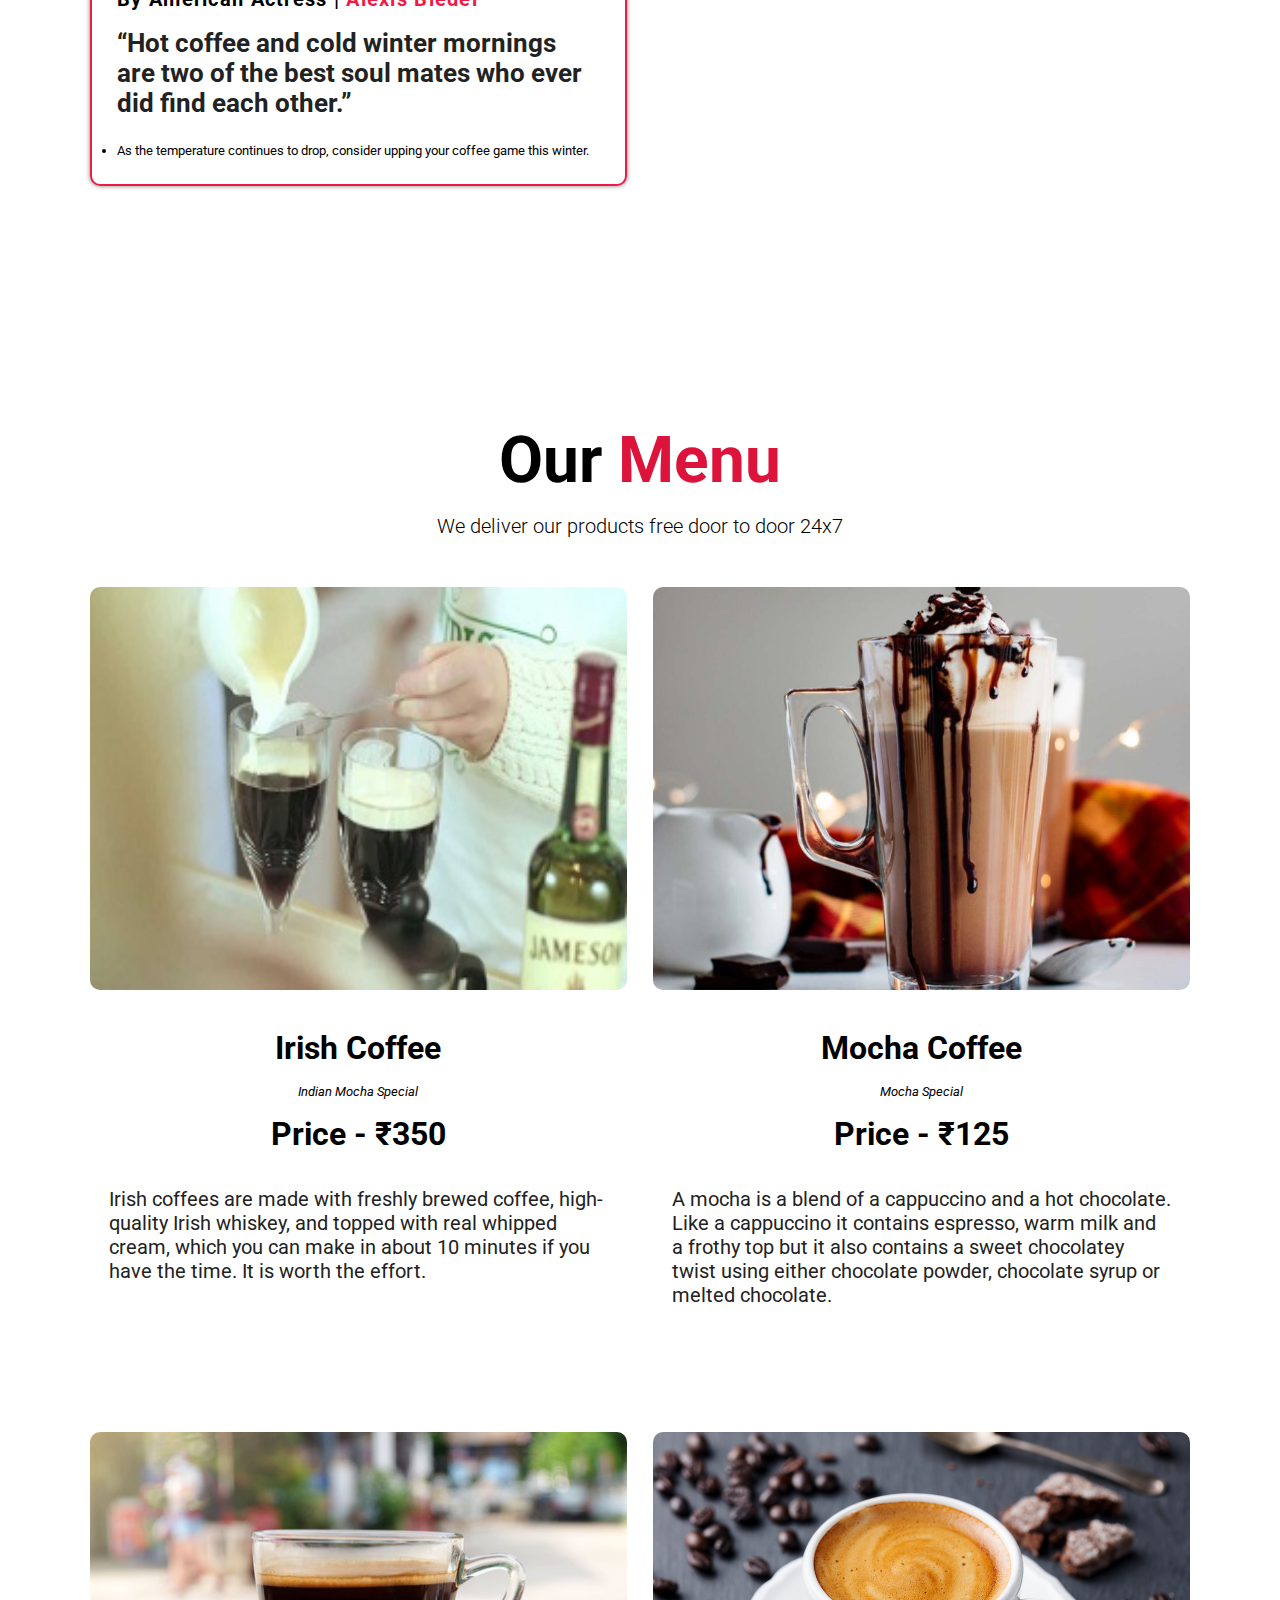
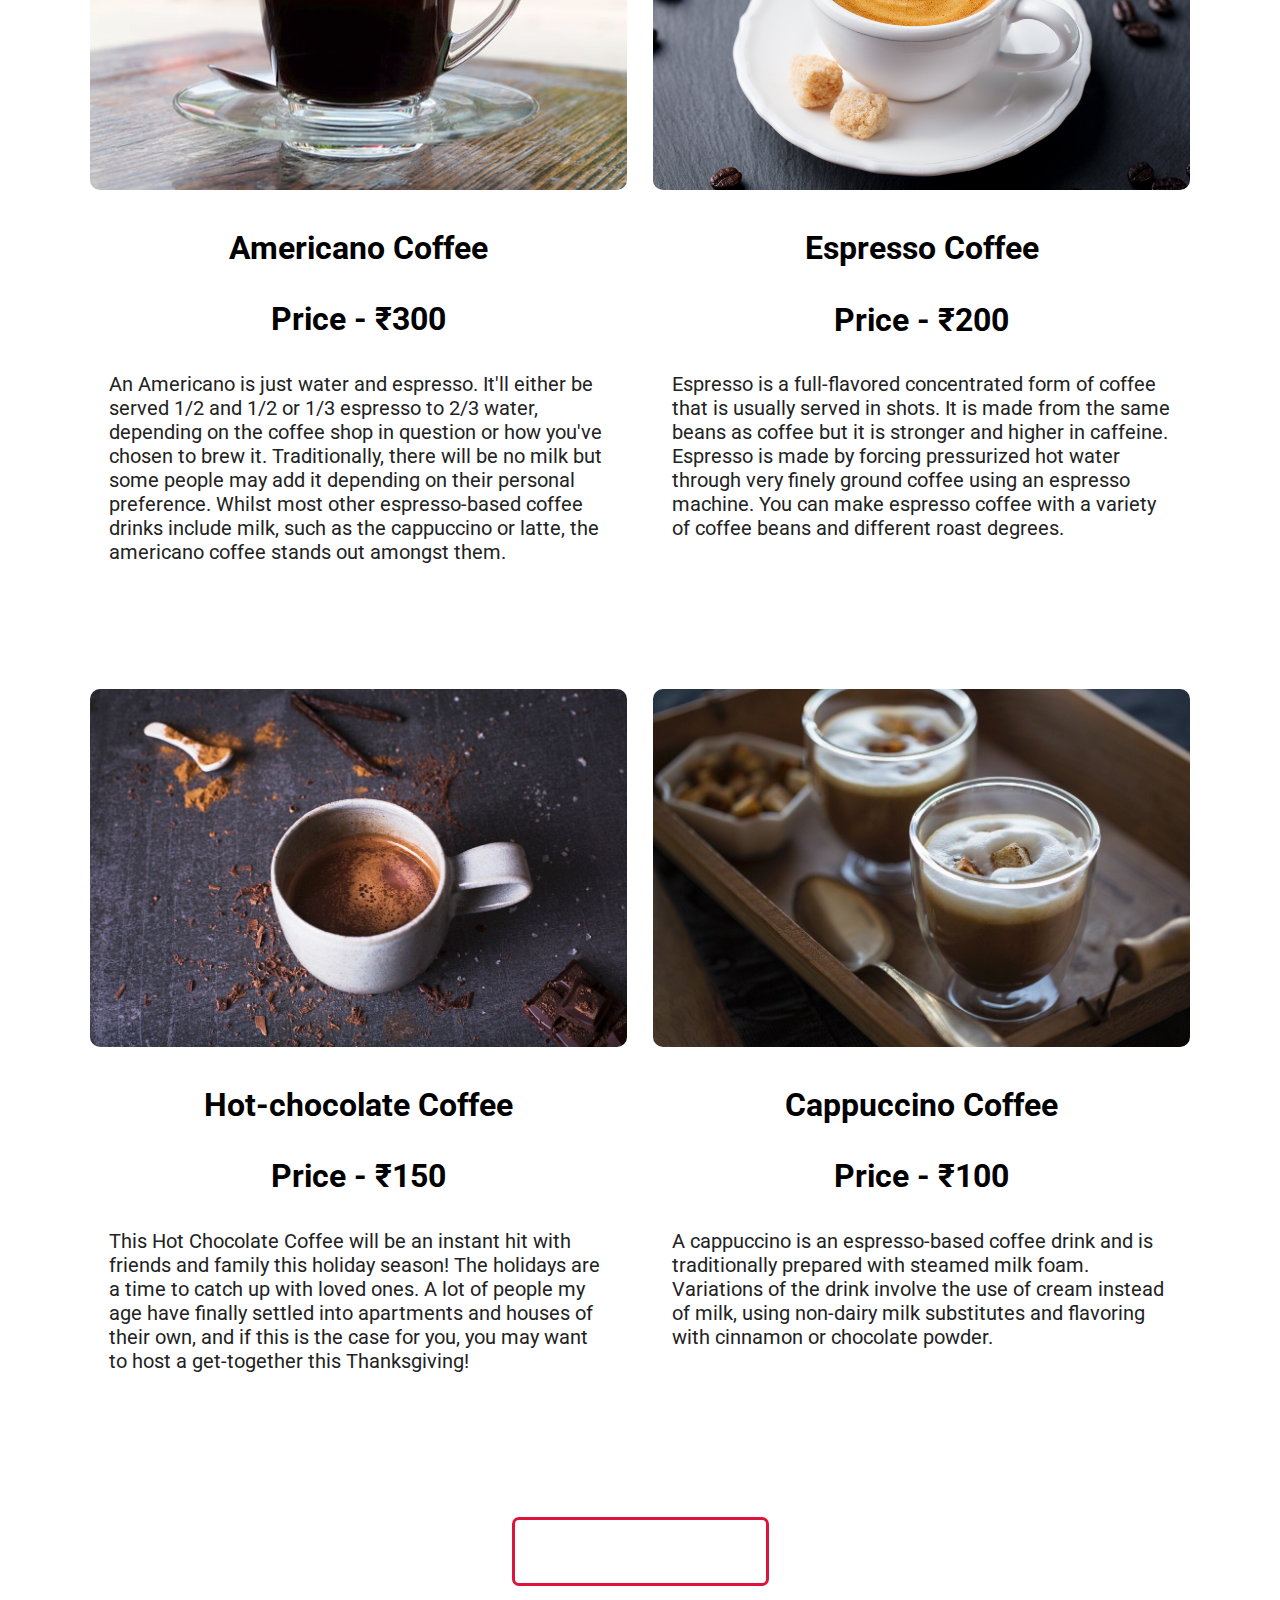
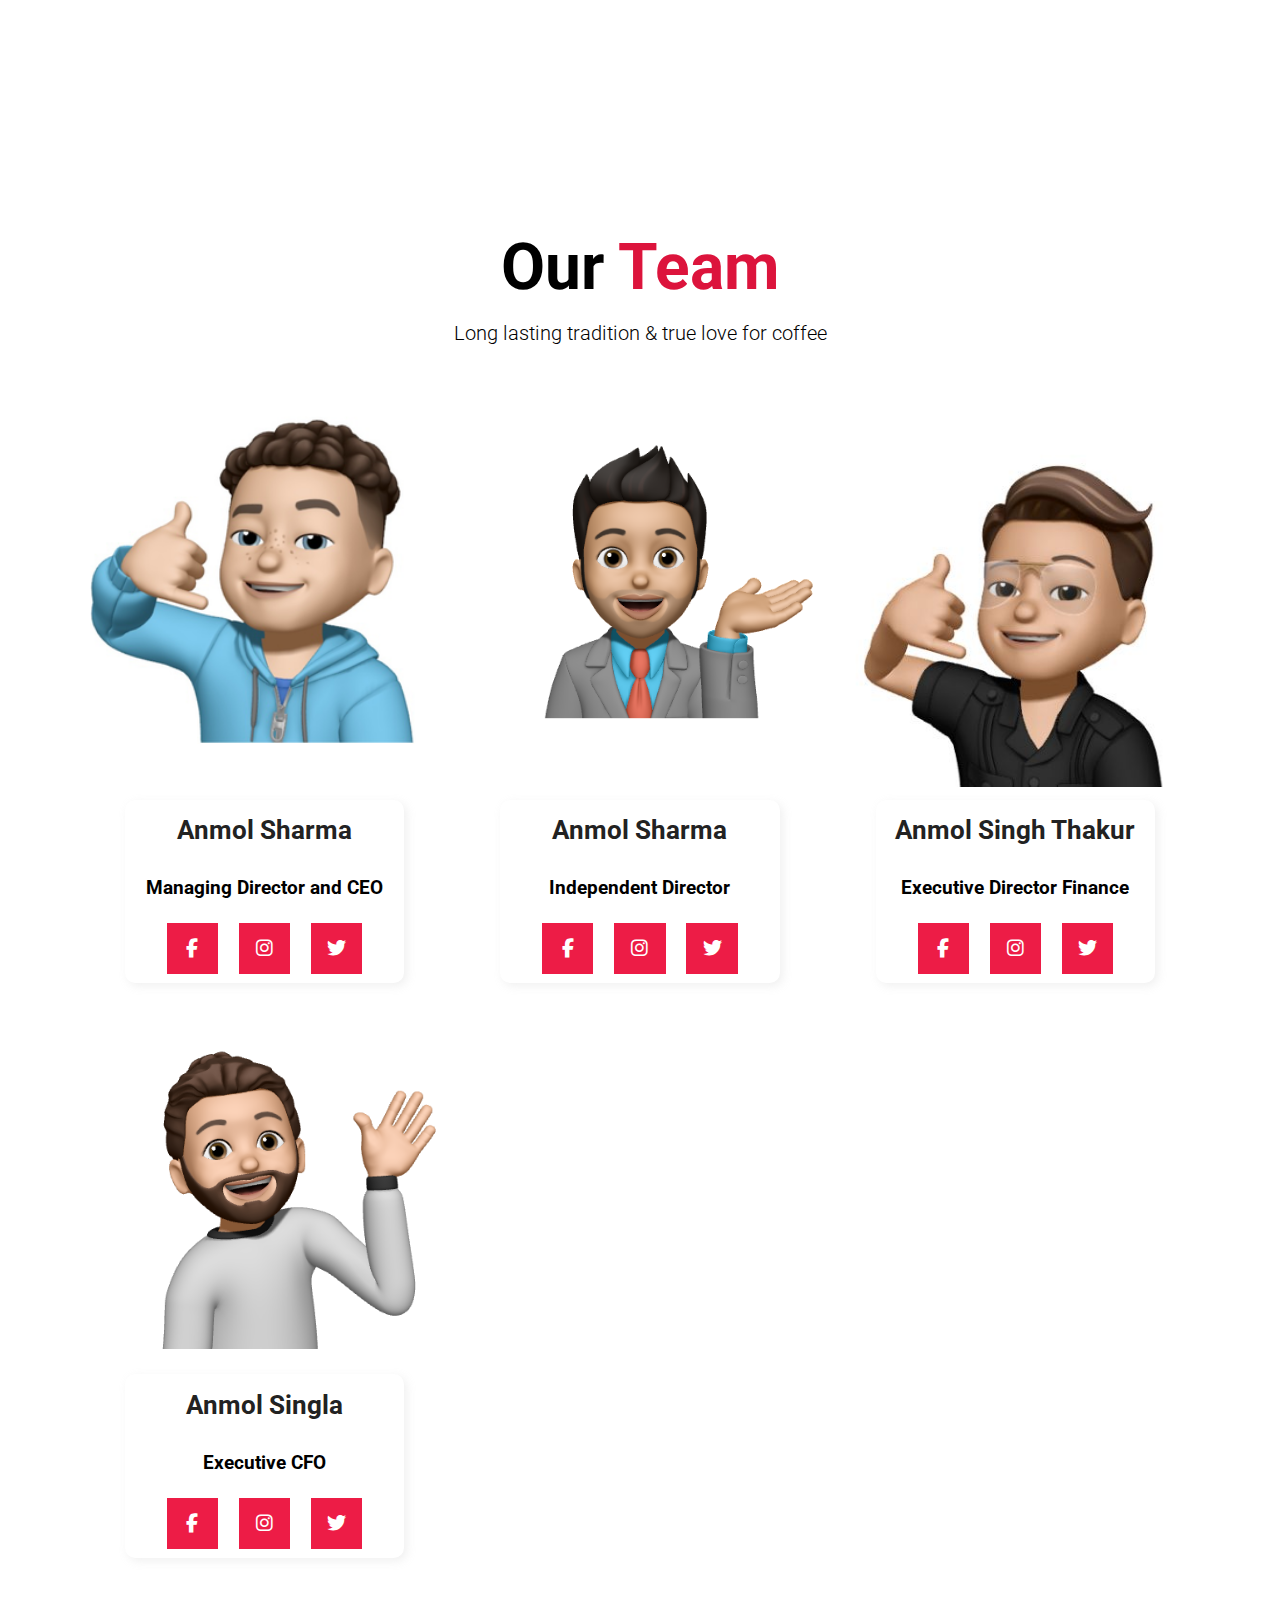
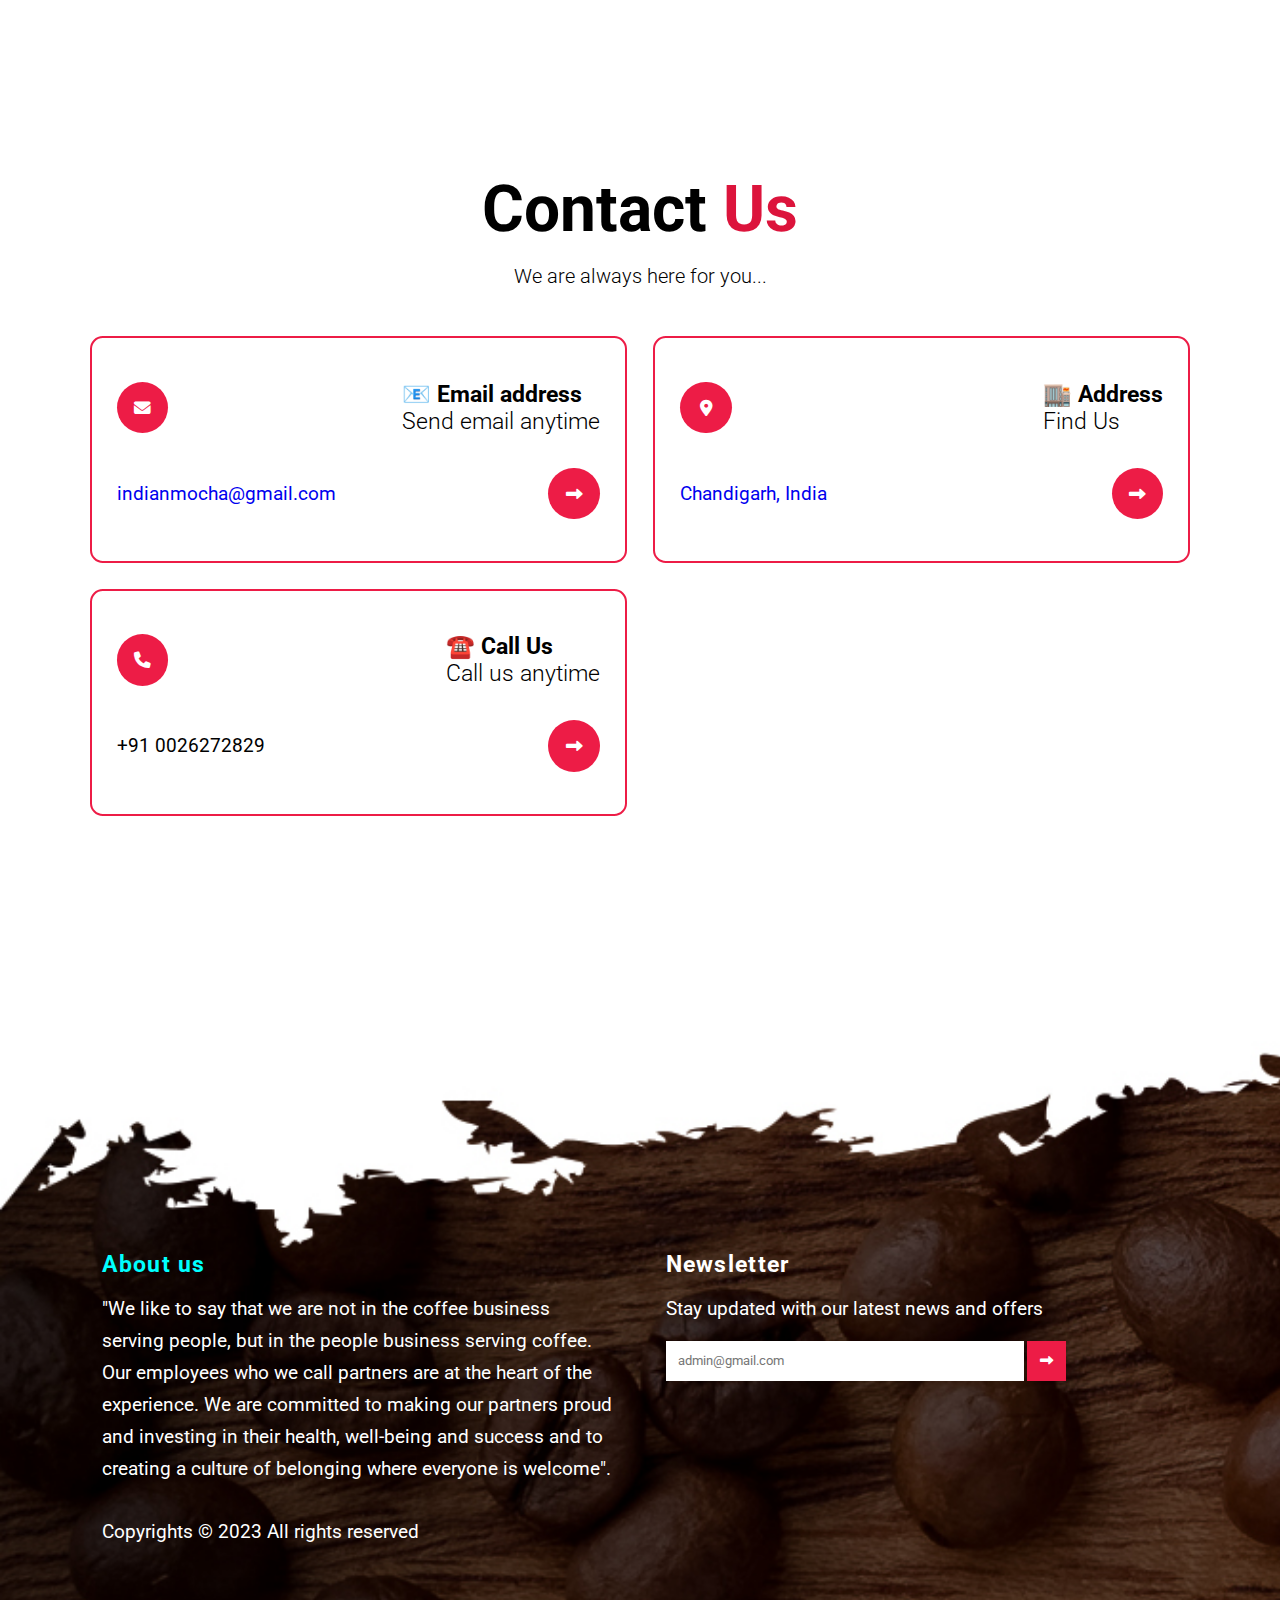
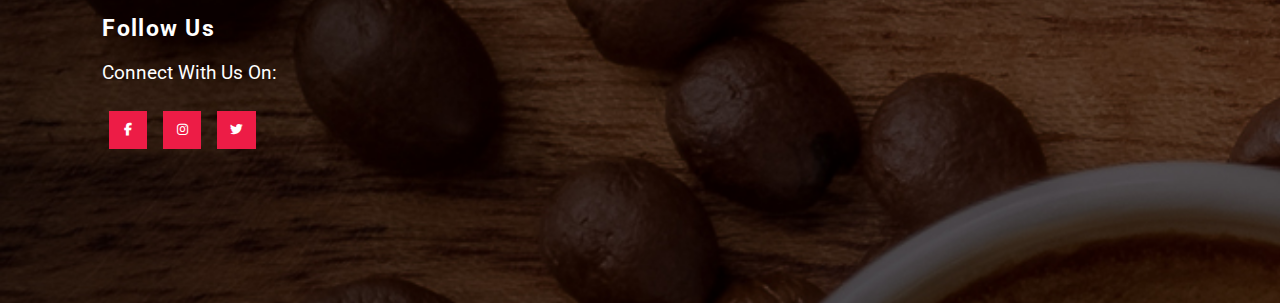
==== commit a451f0b8: "changes" ====
--- a/index.html
+++ b/index.html
@@ -5,10 +5,8 @@
     <meta charset="UTF-8">
     <meta http-equiv="X-UA-Compatible" content="IE=edge">
     <meta name="viewport" content="width=device-width, initial-scale=1.0">
-    <title>Coffee Website</title>
-    <!-- Custom css -->
+    <title>Cafe Website</title>
     <link rel="stylesheet" href="style.css">
-    <!-- Font Awesome Cdn -->
     <link rel="stylesheet" href="https://cdnjs.cloudflare.com/ajax/libs/font-awesome/6.2.1/css/all.min.css" />
 </head>
 
@@ -30,7 +28,7 @@
         </nav>
         <div class="content">
             <h3>Now you can feel the energy</h3>
-            <h1>start your day with <br>a coffee</h1>
+            <h1>Start Your Day With <br>A Coffee ☕</h1>
             <a href="#service"> <button class="btn">Buy Now</button></a>
         </div>
     </div>
@@ -40,60 +38,45 @@
     <section class="about" id="about">
         <div class="container">
             <div class="image">
-
             </div>
             <div class="about-content">
                 <h1>What makes our coffee ☕️ special?</h1>
                 <p>
-                <h4>I wanted to take this time to let you know how grateful we are to have you choosing us for your
-                    coffee needs. Quality coffee is a passion for me and I am so thankful for your patronage which
-                    allows me to do this. I wanted to share a little about our coffees, and why I think they are so
-                    special. First of all, we buy our coffee from only the most reputable farms and mills in Kona. Being
-                    a teacher in Kona for three decades, I taught some of the farmers and some of their parents too -
-                    which goes a long way.</h5><br>
-                    <h2>Not too small. </h2><br>
-                    <h4>Most boutique coffee companies sell an estate coffee, called this because every bean comes from
-                        their estate which may be an acre or two of planted coffee – exactly how we started out. When
-                        the beans are picked and dried, they end up in a variety of sizes or grades. These boutique
-                        companies roast all beans of varying size together because they cannot afford to waste any beans
-                        regardless of quality and they don’t have enough beans for it to make sense to separate them
-                        into different grades. What you end up with is an inconsistent roast – the larger beans might
-                        not be roasted enough, while the smaller beans are roasted too much and taste burnt. Our
-                        “Estate” coffee is from a single grade so you get a much more uniform roast at the perfect
-                        temperature for that size.</h4><br>
-                    <h2>Not too big.</h2><br>
-                    <h4>The largest companies must buy huge amounts of coffee bean as cheaply as possible, which
-                        typically results in lower quality beans. Low quality beans have less flavor, so these companies
-                        roast the coffee darker to hide imperfections in the coffee and eke out as much flavor as
-                        possible, regardless of what that flavor ends up being. But the flavor you often taste is
-                        over-roasted or burnt. Consider a top grade tuna or beef. Connoisseurs typically prefer these
-                        items undercooked than overcooked, so they can enjoy the natural flavors of the cut. Overcooked,
-                        you typically end up with a charred piece of meat that’s less flavorful and more burnt. Same
-                        thing with coffee. If you’ve ever had Starbucks coffee you might already be familiar with the
-                        burnt taste I’m talking about, which they hide with caramel, whip cream, and other goodies.
-                        There is nothing wrong with that. It’s just not what we do.</h4><br>
-                    <h2>Our coffee ☕️ is just right. </h2><br>
-                    <h4>We buy only from reputable farmers and millers at volumes equal to several hundred acres. We
-                        grade our coffees into different sizes and quality, throw out the lower quality beans and blind
-                        taste our grades and types individually to find the best roasting temperature that bring out the
-                        best taste for that specific size and coffee bean – different roasting temperatures for
-                        different coffee. We do this constantly to maintain a consistent and high-quality roast every
-                        time.
-                    </h4><br>
-                    <h2>We roast only what we immediately need and age the rest.</h2><br>
-                    <h4>You may have waited a bit longer for your coffee but we can guarantee you received the freshest
-                        coffee anywhere. Even though our roasted coffee can be stored for 4 - 6 months in a cool, dry
-                        place, we don't warehouse roasted coffee. Even the coffee sold to stores are roasted and put
-                        into stores well within a week. The coffee bean we buy, we typically don’t roast immediately,
-                        and instead age it for at least a year. Like a fine wine that gets better after some years
-                        "resting" before being consumed, we feel our coffee is softer yet bigger because we age it to
-                        reduce acids giving it a smoother taste. As you may have already experienced, you don't have to
-                        add cream and sweetener to drink our coffee – it has a smoother and less acidic taste without
-                        cream because of this aging process.</h4><br>
-                    <h3>Shop for your perfect coffee and start brewing</h3><br>
-                    <h3>Aloha !</h3>
-                    </p>
-                    <a href="#team"><button class="btn" type="submit" style="color: black" ;> About Us </button></a>
+                <h4>We wanted to take this time to let you know how grateful we are to have you choosing us for your
+                    coffee needs. Quality coffee is a passion for us and we are so thankful for your patronage which
+                    allows me to do this. We wanted to share a little about our coffees, and why we think they are so
+                    special. First of all, we buy our coffee from only the most reputable farms and mills.</h4><br>
+                <h2>Not too small. </h2><br>
+                <h4>Most boutique coffee companies sell an estate coffee, called this because every bean comes from
+                    their estate which may be an acre or two of planted coffee – exactly how we started out. When
+                    the beans are picked and dried, they end up in a variety of sizes or grades. These boutique
+                    companies roast all beans of varying size together because they cannot afford to waste any beans
+                    regardless of quality and they don’t have enough beans for it to make sense to separate them
+                    into different grades. What you end up with is an inconsistent roast – the larger beans might
+                    not be roasted enough, while the smaller beans are roasted too much and taste burnt. Our
+                    “Estate” coffee is from a single grade so you get a much more uniform roast at the perfect
+                    temperature for that size.</h4><br>
+                <h2>Not too big.</h2><br>
+                <h4>The largest companies must buy huge amounts of coffee bean as cheaply as possible, which
+                    typically results in lower quality beans. Low quality beans have less flavor, so these companies
+                    roast the coffee darker to hide imperfections in the coffee and eke out as much flavor as
+                    possible, regardless of what that flavor ends up being. But the flavor you often taste is
+                    over-roasted or burnt. Consider a top grade tuna or beef.Same thing with coffee. If you’ve ever had
+                    Starbucks coffee you might already be familiar with the
+                    burnt taste I’m talking about, which they hide with caramel, whip cream, and other goodies.
+                    There is nothing wrong with that. It’s just not what we do.</h4><br>
+                <h2>Our coffee ☕️ is just right. </h2><br>
+                <h4>We buy only from reputable farmers and millers at volumes equal to several hundred acres. We
+                    grade our coffees into different sizes and quality, throw out the lower quality beans and blind
+                    taste our grades and types individually to find the best roasting temperature that bring out the
+                    best taste for that specific size and coffee bean – different roasting temperatures for
+                    different coffee. We do this constantly to maintain a consistent and high-quality roast every
+                    time.
+                </h4><br>
+                <h3>Shop for perfect coffee and start your day!</h3><br>
+                <h3>Aloha !</h3>
+                </p>
+                <a href="#team"><button class="btn" type="submit" style="color: black" ;> About Us </button></a>
 
             </div>
         </div>
@@ -172,7 +155,7 @@
                 <div class="service-content">
                     <center>
                         <h3>Mocha Coffee</h3>
-                        <em>Indian Mocha Special</em>
+                        <em>Mocha Special</em>
                     </center>
                     <center>
                         <h3>Price - ₹125</h3>
@@ -251,12 +234,10 @@
                     <p>A cappuccino is an espresso-based coffee drink and is traditionally prepared with steamed milk
                         foam. Variations of the drink involve the use of cream instead of milk, using non-dairy milk
                         substitutes and flavoring with cinnamon or chocolate powder.</p>
-
-                </div>
-            </div>
-
-
-        </div>
+                </div>
+            </div>
+        </div>
+        <center><a href="./orders.html"> <button class="btn">Order Now</button></a></center>
     </section>
     <!-- Service Section End -->
 
--- a/style.css
+++ b/style.css
@@ -1,567 +1,552 @@
- /* google font */
-
-@import url('https://fonts.googleapis.com/css2?family=Roboto:wght@100;300;400;500;700&display=swap');
-
-
+/* google font */
+
+@import url("https://fonts.googleapis.com/css2?family=Roboto:wght@100;300;400;500;700&display=swap");
 
 :root {
-    --font-heading: crimson;
-    --para-font: #777777;
-    --black: #222222;
-    --bg: rgba(237, 28, 70);
-    --white: #fff;
+  --font-heading: crimson;
+  --para-font: #777777;
+  --black: #222222;
+  --bg: rgba(237, 28, 70);
+  --white: #ffffff;
 }
 
 * {
-    font-family: 'Roboto', sans-serif;
-    margin: 0;
-    padding: 0;
-    box-sizing: border-box;
-    outline: none;
-    border: none;
-    text-decoration: none;
-    text-transform: capitalize;
-    transition: 0.2s linear;
+  font-family: "Roboto", sans-serif;
+  margin: 0;
+  padding: 0;
+  box-sizing: border-box;
+  outline: none;
+  border: none;
+  text-decoration: none;
+  transition: 0.2s linear;
 }
 
 html {
-    font-size: 62.5%;
-    overflow-x: hidden;
-    scroll-behavior: smooth;
-    scroll-padding-top: 9rem;
+  font-size: 80%;
+  overflow-x: hidden;
+  scroll-behavior: smooth;
+  scroll-padding-top: 9rem;
 }
 
 .header {
+  width: 100%;
+  height: 100vh;
+  background: url(./img/home-img.jpeg);
+  background-repeat: no-repeat;
+  background-size: cover;
+}
+
+section {
+  padding: 8rem 7%;
+}
+
+nav {
+  display: flex;
+  align-items: center;
+  justify-content: space-between;
+  padding: 2rem 7%;
+  position: fixed;
+  top: 0;
+  left: 0;
+  right: 0;
+  z-index: 10000;
+}
+
+.logo {
+  font-size: 6rem;
+  font-weight: 700;
+  color: var(--white);
+}
+
+.logo span {
+  color: var(--bg);
+}
+
+nav .links a {
+  color: var(--white);
+  font-size: 2.5rem;
+  margin-right: 1.8rem;
+  letter-spacing: 0.1rem;
+  position: relative;
+}
+
+nav .links a:after {
+  content: "";
+  width: 0%;
+  height: 2px;
+  background: var(--bg);
+  position: absolute;
+  left: 0;
+  bottom: -12px;
+  transition: 0.4s;
+}
+
+nav .links a:hover::after {
+  width: 100%;
+}
+
+nav #menu-btn,
+nav #close {
+  color: var(--white);
+  font-size: 2.5rem;
+  cursor: pointer;
+  display: none;
+}
+
+.header .content {
+  padding: 150px 7%;
+  color: var(--white);
+}
+
+.header .content h3 {
+  font-size: 3rem;
+  font-weight: 600;
+  letter-spacing: 2px;
+  padding: 3rem 0;
+}
+
+.header .content h1 {
+  font-size: 5rem;
+  letter-spacing: 2px;
+}
+
+.btn {
+  padding: 1.3rem 5rem;
+  margin: 3rem 0;
+  cursor: pointer;
+  color: var(--white);
+  font-size: 2rem;
+  font-weight: 500;
+  border: 0.3rem solid var(--font-heading);
+  border-radius: 7px;
+  background: none;
+  transition: all linear 0.5s;
+}
+
+.btn:hover {
+  background: var(--bg);
+  color: var(--white);
+  transform: translate(0px, -3px);
+}
+
+.nav-change {
+  background: rgba(0, 0, 0, 0.9);
+}
+
+.about .container {
+  display: flex;
+  justify-content: space-between;
+}
+
+.about .container .image {
+  flex-basis: 50%;
+  background: url(./img/coffee.png);
+  max-width: 100%;
+  height: auto;
+  background-size: cover;
+  background-repeat: no-repeat;
+  padding: 16rem 0;
+  border-radius: 10px;
+  display: flex;
+  justify-content: center;
+  align-items: center;
+  box-shadow: 0px 0px 10px 0px rgb(195, 193, 193);
+}
+
+.about .container .about-content {
+  flex-basis: 40%;
+}
+
+.about .container .about-content h1 {
+  font-size: 8rem;
+  color: var(--font-heading);
+  padding: 1rem 0;
+}
+
+.about .container .about-content h2 {
+  font-size: 3rem;
+  font-weight: 600;
+  color: var(--black);
+  line-height: 1.5;
+}
+
+.about .container .about-content h3 {
+  color: var(--black);
+  font-size: 3rem;
+  font-weight: 600;
+  letter-spacing: 1px;
+  padding: 1rem 0;
+}
+
+.about .container .about-content h4 {
+  font-size: 2rem;
+  font-weight: 700;
+  color: var(--black);
+  line-height: 1.5;
+}
+
+.heading {
+  font-size: 5rem;
+  text-align: center;
+}
+
+.heading span {
+  color: var(--font-heading);
+}
+
+.heading-description {
+  text-align: center;
+  padding: 1.3rem 0;
+  font-size: 1.6rem;
+  font-weight: 300;
+}
+
+.blog .container {
+  display: grid;
+  grid-template-columns: repeat(auto-fit, minmax(28rem, 1fr));
+  gap: 2rem;
+  padding: 2.5rem 0;
+}
+
+.blog .container .post {
+  border: 0.2rem solid var(--bg);
+  border-radius: 10px;
+  height: auto;
+  cursor: pointer;
+  box-shadow: 0px 0px 5px 0px grey;
+  transition: 0.4s linear all;
+}
+
+.blog .container .post:hover {
+  transform: translate(0px, -5px);
+}
+
+.blog .container .post .blog-img {
+  width: 100%;
+  height: auto;
+  overflow: hidden;
+  position: relative;
+  border-radius: 10px;
+}
+
+.blog .container .post .blog-img img {
+  width: 100%;
+  height: auto;
+}
+
+.blog .container .post .blog-content {
+  padding: 2rem;
+}
+
+.blog .container .post .blog-content h3 {
+  font-size: 1.6rem;
+  padding: 1.3rem 0;
+  letter-spacing: 0.1rem;
+}
+
+.blog .container .post .blog-content h3 span {
+  color: var(--bg);
+}
+
+.blog .container .post .blog-content h1 {
+  font-size: 2rem;
+  color: var(--black);
+  padding-bottom: 2rem;
+}
+
+.blog .container .post .blog-content p {
+  font-size: 1.4rem;
+  color: var(--para-font);
+}
+
+.blog .container .post:hover img {
+  transform: scale(1.1);
+}
+
+.blog .container .post .blog-img span {
+  position: absolute;
+  background: var(--bg);
+  bottom: 5%;
+  right: 5%;
+  padding: 1.2rem 1.4rem;
+  color: var(--white);
+  text-align: center;
+  font-size: 1.2rem;
+  font-weight: bold;
+  border-radius: 5px;
+}
+
+.service .container {
+  display: grid;
+  grid-template-columns: repeat(auto-fit, minmax(28rem, 1fr));
+  gap: 2rem;
+  padding: 2.5rem 0;
+  grid-row-gap: 4rem;
+}
+
+.service .container .service-box {
+  background: var(--white);
+  height: auto;
+  cursor: pointer;
+  box-shadow: 3px 3px 10px rgba(179, 179, 179, 0);
+  padding-bottom: 3rem;
+  border-radius: 10px;
+}
+
+.service .container .service-box img {
+  width: 100%;
+  border-radius: 10px;
+}
+
+.service .container .service-box .service-content {
+  padding: 1.5rem;
+}
+
+.service .container .service-box .service-content h3 {
+  font-size: 2.5rem;
+  padding: 1.3rem 0;
+}
+
+.service .container .service-box .service-content p {
+  font-size: 1.6rem;
+  padding: 1.3rem 0;
+  font-weight: 400;
+  color: var(--black);
+}
+
+.service .container .service-box:hover {
+  transform: translateY(-1rem);
+}
+
+.team .container {
+  display: grid;
+  grid-template-columns: repeat(auto-fit, minmax(25rem, 1fr));
+  gap: 2rem;
+  padding: 2.5rem 0;
+}
+
+.team .container .team-box {
+  width: auto;
+  cursor: pointer;
+}
+
+.team .container .team-box .team-img {
+  width: 100%;
+  height: 80%;
+  overflow: hidden;
+  border-radius: 1rem;
+  transition: all linear 0.5s;
+}
+
+.team .container .team-box .team-img:hover {
+  box-shadow: 0px 0px 10px 0px red;
+}
+
+.team .container .team-box .team-img img {
+  width: 100%;
+}
+
+.team .container .team-box .team-img:hover img {
+  transform: scale(1.1);
+}
+
+.team .container .team-box .team-content {
+  box-shadow: 3px 3px 10px rgba(179, 179, 179, 0.2);
+  text-align: center;
+  width: 80%;
+  position: relative;
+  top: -10%;
+  z-index: 2;
+  background: var(--white);
+  left: 10%;
+  border-radius: 0.8rem;
+}
+
+.team .container .team-box .team-content h3 {
+  font-size: 2rem;
+  color: var(--black);
+  padding: 1.2rem 0;
+}
+
+.team .container .team-box .team-content p {
+  font-size: 1.5rem;
+  padding: 1.2rem 0;
+}
+
+.team .container .team-box .team-content .social a {
+  display: inline-block;
+  margin: 0.7rem;
+  width: 4rem;
+  height: 4rem;
+  background: var(--bg);
+  color: var(--white);
+  line-height: 4rem;
+  font-size: 1.5rem;
+}
+
+.team .container .team-box .team-content .social a:hover {
+  border-radius: 100%;
+}
+
+.team .container .team-box:hover .team-content {
+  transform: translateY(-1rem);
+}
+
+.contact .container {
+  display: grid;
+  grid-template-columns: repeat(auto-fit, minmax(30rem, 1fr));
+  gap: 2rem;
+  padding: 2.5rem 0;
+}
+
+.contact .container .contact-box {
+  border: 0.2rem solid var(--bg);
+  border-radius: 1rem;
+  padding: 2rem;
+  cursor: pointer;
+}
+
+.contact .container .contact-box div {
+  display: flex;
+  justify-content: space-between;
+  align-items: center;
+  padding: 1.3rem 0;
+}
+
+.contact .container .contact-box div i {
+  width: 4rem;
+  height: 4rem;
+  background: var(--bg);
+  color: var(--white);
+  text-align: center;
+  font-size: 1.3rem;
+  line-height: 4rem;
+  border-radius: 100%;
+}
+
+.contact .container .contact-box div h2 {
+  font-size: 1.8rem;
+}
+
+.contact .container .contact-box div h2 span {
+  font-weight: 300;
+}
+
+.contact .container .contact-box div p {
+  font-size: 1.5rem;
+}
+
+.contact .container .contact-box:hover {
+  background: #686a6f;
+  color: var(--white);
+}
+
+.footer {
+  width: 100%;
+  height: auto;
+  background: url(./img/foot-bg.jpeg);
+  background-size: cover;
+  background-repeat: no-repeat;
+  padding-top: 20rem;
+}
+
+.footer .container {
+  display: grid;
+  grid-template-columns: repeat(auto-fit, minmax(30rem, 1fr));
+  gap: 2rem;
+  padding: 2.5rem 0;
+}
+
+.footer .container .footer-box {
+  padding: 1rem;
+}
+
+.footer .container .footer-box h3 {
+  color: var(--white);
+  font-size: 1.8rem;
+  letter-spacing: 0.1rem;
+}
+
+.footer .container .footer-box p {
+  color: var(--white);
+  font-size: 1.5rem;
+  line-height: 2.5rem;
+  font-weight: 400;
+  padding: 1.2rem 0;
+}
+
+.footer .container .footer-box form input {
+  width: 70%;
+  padding: 1rem;
+}
+
+.footer .container .footer-box p a {
+  color: var(--bg);
+}
+
+.footer .container .footer-box form button {
+  background: var(--bg);
+  color: var(--white);
+  padding: 1rem;
+  cursor: pointer;
+}
+
+.footer .container .footer-box div a {
+  margin: 0.5rem;
+  color: var(--white);
+  display: inline-block;
+  width: 3rem;
+  height: 3rem;
+  line-height: 3rem;
+  text-align: center;
+  background: var(--bg);
+}
+
+@media only screen and (max-width: 991px) {
+  html {
+    font-size: 55%;
+  }
+
+  nav {
+    padding: 3rem 3rem;
+  }
+
+  .content {
+    text-align: center;
+  }
+}
+
+@media only screen and (max-width: 768px) {
+  nav #menu-btn {
+    display: inline-block;
+  }
+
+  nav .links {
+    position: absolute;
+    top: 100%;
+    left: -100%;
     width: 100%;
     height: 100vh;
-    background: url(./img/home-img.jpeg);
-    background-repeat: no-repeat;
-    background-size: cover;
-}
-
-section {
-    padding: 8rem 7%;
-}
-
-nav {
-    display: flex;
-    align-items: center;
-    justify-content: space-between;
-    padding: 2rem 7%;
-    position: fixed;
-    top: 0;
-    left: 0;
-    right: 0;
-    z-index: 10000;
-}
-
-.logo {
-    font-size: 3rem;
-    font-weight: 700;
-    color: var(--white);
-}
-
-.logo span {
-    color: var(--bg);
-}
-
-nav .links a {
-    color: var(--white);
+    background: #eee;
+    transition: 0.5s;
+    background: black;
+  }
+
+  nav .links a {
+    display: block;
+    padding: 1.5rem;
+    margin: 1rem;
     font-size: 1.5rem;
-    margin-right: 1.8rem;
-    text-transform: uppercase;
-    letter-spacing: 0.1rem;
-    position: relative;
-}
-
-nav .links a:after {
-    content: '';
-    width: 0%;
-    height: 2px;
-    background: var(--bg);
-    position: absolute;
-    left: 0;
-    bottom: -12px;
-    transition: 0.4s;
-}
-
-nav .links a:hover::after {
-    width: 100%;
-}
-
-nav #menu-btn,
-nav #close {
-    color: var(--white);
-    font-size: 2.5rem;
-    cursor: pointer;
-    display: none;
-}
-
-.header .content {
-    padding: 150px 7%;
-    color: var(--white);
-}
-
-.header .content h3 {
-    font-size: 1.4rem;
     font-weight: 600;
-    letter-spacing: 2px;
-    padding: 3rem 0;
-}
-
-.header .content h1 {
-    font-size: 5rem;
-    letter-spacing: 2px;
-}
-
-.btn {
-    padding: 1.3rem 5rem;
-    margin: 3rem 0;
-    cursor: pointer;
-    color: var(--white);
-    font-size: 1.4rem;
-    font-weight: 500;
-    border: 0.3rem solid var(--font-heading);
-    border-radius: 7px;
-    background: none;
-    transition: all linear 0.5s;
-
-}
-
-.btn:hover {
-    background: var(--bg);
-    color: var(--white);
-    transform: translate(0px, -3px);
-}
-
-
-.nav-change {
-    background: rgba(0, 0, 0, 0.9);
-}
-
-.about .container {
-    display: flex;
-    justify-content: space-between;
-}
-
-
-.about .container .image {
-    flex-basis: 50%;
-    background: url(./img/about.webp);
-    background-size: cover;
-    background-repeat: no-repeat;
-    padding: 16rem 0;
-    border-radius: 10px;
-    display: flex;
-    justify-content: center;
-    align-items: center;
-    box-shadow: 0px 0px 10px 0px rgb(195, 193, 193);
-}
-
-.about .container .about-content {
-    flex-basis: 40%;
-}
-
-.about .container .about-content h1 {
-    font-size: 4rem;
-    color: var(--font-heading);
-    padding: 1rem 0;
-}
-
-.about .container .about-content h3 {
-    color: var(--black);
-    font-size: 1.3rem;
-    font-weight: 600;
-    letter-spacing: 1px;
-    padding: 1rem 0;
-}
-
-.about .container .about-content p {
-    font-size: 1.4rem;
-    font-weight: 300;
-    color: var(--black);
-    line-height: 1.5;
-}
-
-
-.heading {
-    font-size: 5rem;
-    text-align: center;
-}
-
-.heading span {
-    color: var(--font-heading);
-}
-
-.heading-description {
-    text-align: center;
-    padding: 1.3rem 0;
-    font-size: 1.6rem;
-    font-weight: 300;
-}
-
-.blog .container {
-    display: grid;
-    grid-template-columns: repeat(auto-fit, minmax(28rem, 1fr));
-    gap: 2rem;
-    padding: 2.5rem 0;
-}
-
-.blog .container .post {
-    border: 0.2rem solid var(--bg);
-    border-radius: 10px;
-    height: auto;
-    cursor: pointer;
-    box-shadow: 0px 0px 5px 0px grey;
-    transition: 0.4s linear all;
-}
-
-.blog .container .post:hover {
-    transform: translate(0px, -5px);
-}
-
-.blog .container .post .blog-img {
-    width: 100%;
-    height: auto;
-    overflow: hidden;
-    position: relative;
-    border-radius: 10px;
-}
-
-.blog .container .post .blog-img img {
-    width: 100%;
-    height: auto;
-}
-
-.blog .container .post .blog-content {
-    padding: 2rem;
-}
-
-.blog .container .post .blog-content h3 {
-    font-size: 1.6rem;
-    padding: 1.3rem 0;
-    letter-spacing: 0.1rem;
-}
-
-.blog .container .post .blog-content h3 span {
-    color: var(--bg);
-}
-
-.blog .container .post .blog-content h1 {
-    font-size: 2rem;
-    color: var(--black);
-    padding-bottom: 2rem;
-}
-
-.blog .container .post .blog-content p {
-    font-size: 1.4rem;
-    color: var(--para-font);
-}
-
-.blog .container .post:hover img {
-    transform: scale(1.1);
-}
-
-.blog .container .post .blog-img span {
-    position: absolute;
-    background: var(--bg);
-    bottom: 5%;
-    right: 5%;
-    padding: 1.2rem 1.4rem;
     color: var(--white);
     text-align: center;
-    font-size: 1.2rem;
-    font-weight: bold;
-    border-radius: 5px;
-}
-
-
-.service .container {
-    display: grid;
-    grid-template-columns: repeat(auto-fit, minmax(28rem, 1fr));
-    gap: 2rem;
-    padding: 2.5rem 0;
-    grid-row-gap: 4rem;
-}
-
-.service .container .service-box {
-    background: var(--white);
-    height: auto;
-    cursor: pointer;
-    box-shadow: 3px 3px 10px rgba(179, 179, 179, 0.2);
-    padding-bottom: 3rem;
-    border-radius: 10px;
-}
-
-.service .container .service-box img {
-    width: 100%;
-    border-radius: 10px;
-    
-}
-
-.service .container .service-box .service-content {
-    padding: 1.5rem;
-}
-
-.service .container .service-box .service-content h3 {
-    font-size: 2.5rem;
-    padding: 1.3rem 0;
-}
-
-.service .container .service-box .service-content p {
-    font-size: 1.6rem;
-    padding: 1.3rem 0;
-    font-weight: 400;
-    color: var(--black);
-}
-
-.service .container .service-box:hover {
-    transform: translateY(-1rem);
-}
-
-.team .container {
-    display: grid;
-    grid-template-columns: repeat(auto-fit, minmax(25rem, 1fr));
-    gap: 2rem;
-    padding: 2.5rem 0;
-}
-
-.team .container .team-box {
-    width: auto;
-    cursor: pointer;
-}
-
-.team .container .team-box .team-img {
-    width: 100%;
-    height: 80%;
-    overflow: hidden;
-    border-radius: 1rem;
-    transition: all linear 0.5s;
-}
-
-.team .container .team-box .team-img:hover {
-    box-shadow: 0px 0px 10px 0px red;
-}
-
-.team .container .team-box .team-img img {
-    width: 100%;
-}
-
-.team .container .team-box .team-img:hover img {
-    transform: scale(1.1);
-}
-
-.team .container .team-box .team-content {
-    box-shadow: 3px 3px 10px rgba(179, 179, 179, 0.2);
+  }
+
+  .about .container {
+    flex-direction: column;
+  }
+
+  .about .container .about-content {
     text-align: center;
-    width: 80%;
-    position: relative;
-    top: -10%;
-    z-index: 2;
-    background: var(--white);
-    left: 10%;
-    border-radius: 0.8rem;
-}
-
-.team .container .team-box .team-content h3 {
-    font-size: 2rem;
-    color: var(--black);
-    padding: 1.2rem 0;
-
-}
-
-.team .container .team-box .team-content p {
-    font-size: 1.5rem;
-    padding: 1.2rem 0;
-}
-
-.team .container .team-box .team-content .social a {
-    display: inline-block;
-    margin: 0.7rem;
-    width: 4rem;
-    height: 4rem;
-    background: var(--bg);
-    color: var(--white);
-    line-height: 4rem;
-    font-size: 1.5rem;
-}
-
-.team .container .team-box .team-content .social a:hover {
-    border-radius: 100%;
-}
-
-.team .container .team-box:hover .team-content {
-    transform: translateY(-1rem);
-}
-
-
-
-
-
-.contact .container {
-    display: grid;
-    grid-template-columns: repeat(auto-fit, minmax(30rem, 1fr));
-    gap: 2rem;
-    padding: 2.5rem 0;
-    
-
-}
-
-.contact .container .contact-box {
-    border: 0.2rem solid var(--bg);
-    border-radius: 1rem;
-    padding: 2rem;
-    cursor: pointer;
-}
-
-.contact .container .contact-box div {
-    display: flex;
-    justify-content: space-between;
-    align-items: center;
-    padding: 1.3rem 0;
-}
-
-.contact .container .contact-box div i {
-    width: 4rem;
-    height: 4rem;
-    background: var(--bg);
-    color: var(--white);
-    text-align: center;
-    font-size: 1.3rem;
-    line-height: 4rem;
-    border-radius: 100%;
-}
-
-.contact .container .contact-box div h2 {
-    font-size: 1.8rem;
-
-}
-
-.contact .container .contact-box div h2 span {
-    font-weight: 300;
-
-}
-
-.contact .container .contact-box div p {
-    font-size: 1.5rem;
-}
-
-.contact .container .contact-box:hover {
-    background: #686a6f;
-    color: var(--white);
-}
-
-.footer {
-    width: 100%;
-    height: auto;
-    background: url(./img/foot-bg.jpeg);
-    background-size: cover;
-    background-repeat: no-repeat;
-    padding-top: 20rem;
-}
-
-.footer .container {
-    display: grid;
-    grid-template-columns: repeat(auto-fit, minmax(30rem, 1fr));
-    gap: 2rem;
-    padding: 2.5rem 0;
-}
-
-.footer .container .footer-box {
-    padding: 1rem;
-}
-
-.footer .container .footer-box h3 {
-    color: var(--white);
-    font-size: 1.8rem;
-    letter-spacing: 0.1rem;
-}
-
-.footer .container .footer-box p {
-    color: var(--white);
-    font-size: 1.5rem;
-    line-height: 2.5rem;
-    font-weight: 400;
-    padding: 1.2rem 0;
-}
-
-.footer .container .footer-box form input {
-    width: 70%;
-    padding: 1rem;
-}
-
-.footer .container .footer-box p a {
-    color: var(--bg);
-}
-
-.footer .container .footer-box form button {
-    background: var(--bg);
-    color: var(--white);
-    padding: 1rem;
-    cursor: pointer;
-}
-
-.footer .container .footer-box div a {
-    margin: 0.5rem;
-    color: var(--white);
-    display: inline-block;
-    width: 3rem;
-    height: 3rem;
-    line-height: 3rem;
-    text-align: center;
-    background: var(--bg);
-}
-
-
-@media only screen and (max-width: 991px) {
-    html {
-        font-size: 55%;
-
-    }
-
-    nav {
-        padding: 3rem 3rem;
-    }
-
-    .content {
-        text-align: center;
-    }
-}
-
-
-@media only screen and (max-width: 768px) {
-
-
-    nav #menu-btn {
-        display: inline-block;
-    }
-
-    nav .links {
-        position: absolute;
-        top: 100%;
-        left: -100%;
-        width: 100%;
-        height: 100vh;
-        background: #eee;
-        transition: 0.5s;
-        background: black;
-    }
-
-    nav .links a {
-        display: block;
-        padding: 1.5rem;
-        margin: 1rem;
-        font-size: 1.5rem;
-        font-weight: 600;
-        color: var(--white);
-        text-align: center;
-    }
-
-    .about .container {
-        flex-direction: column;
-    }
-
-    .about .container .about-content {
-        text-align: center;
-    }
-}+  }
+}
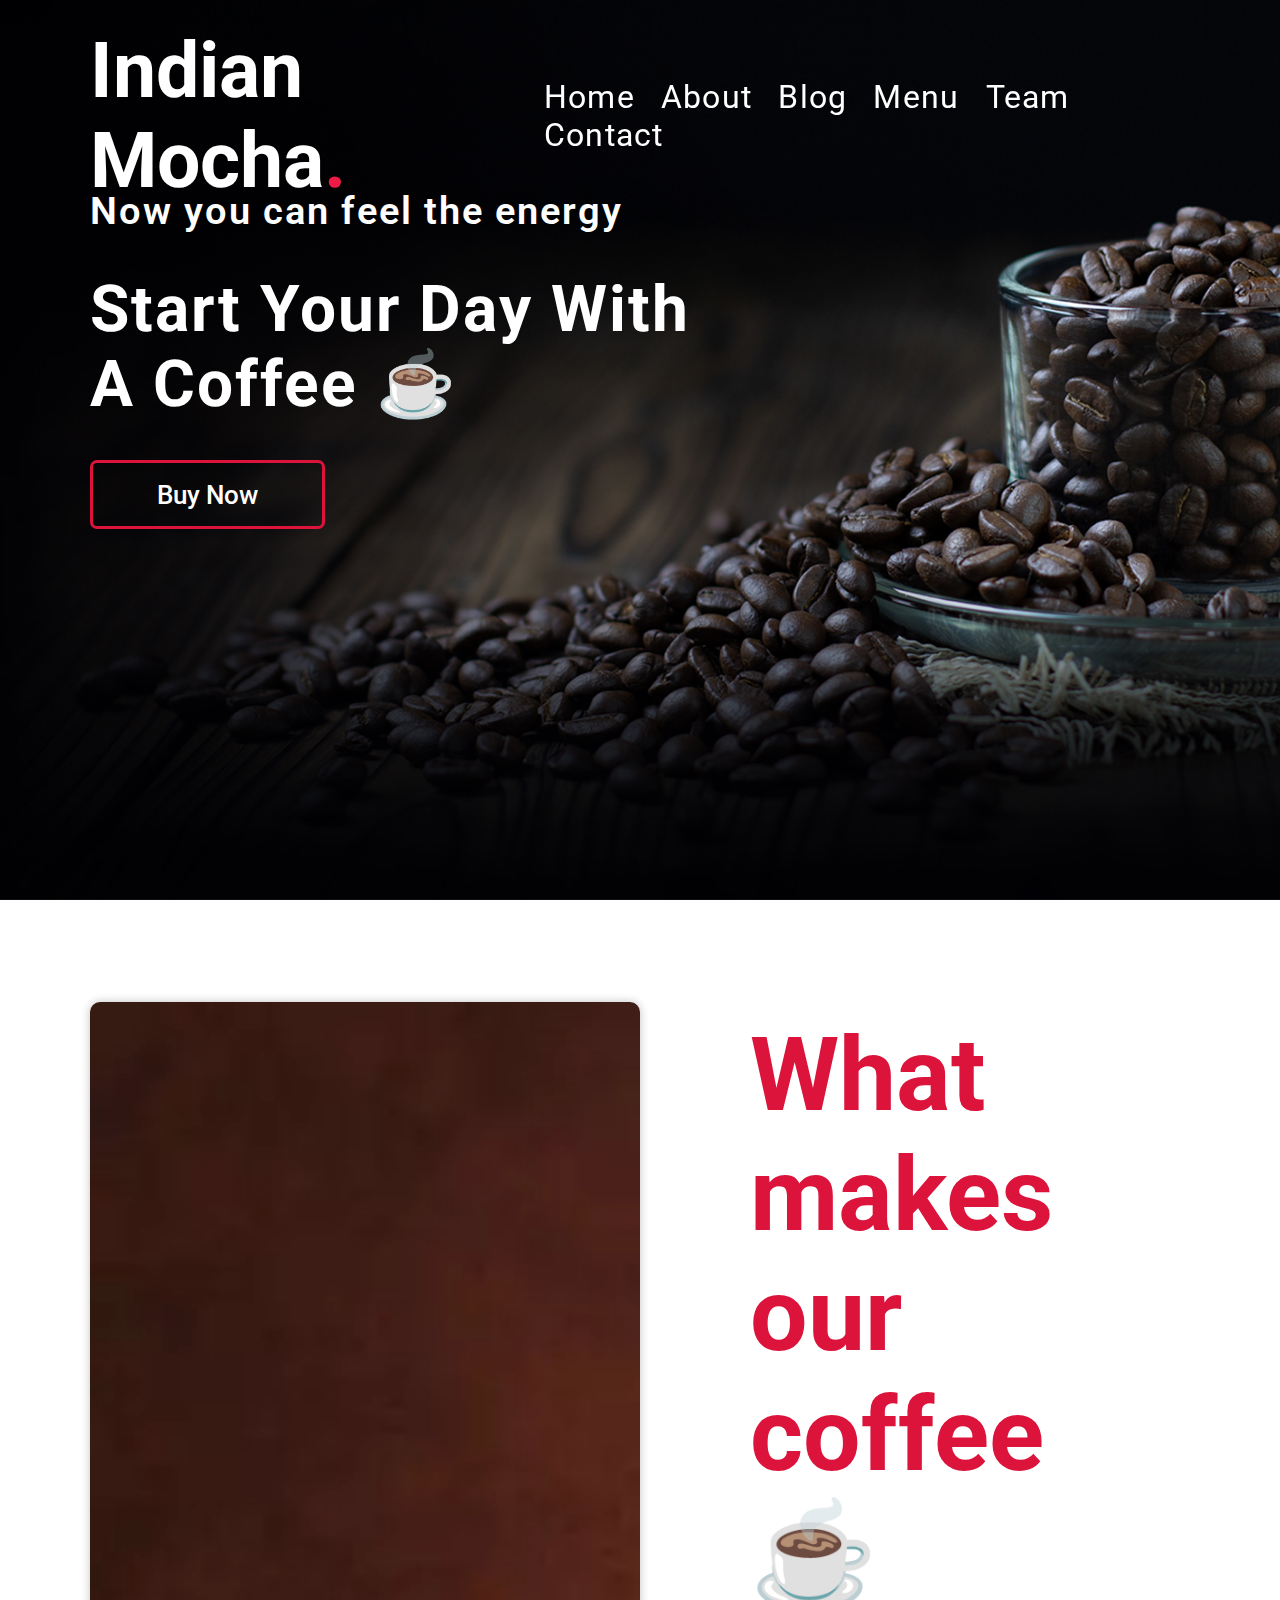
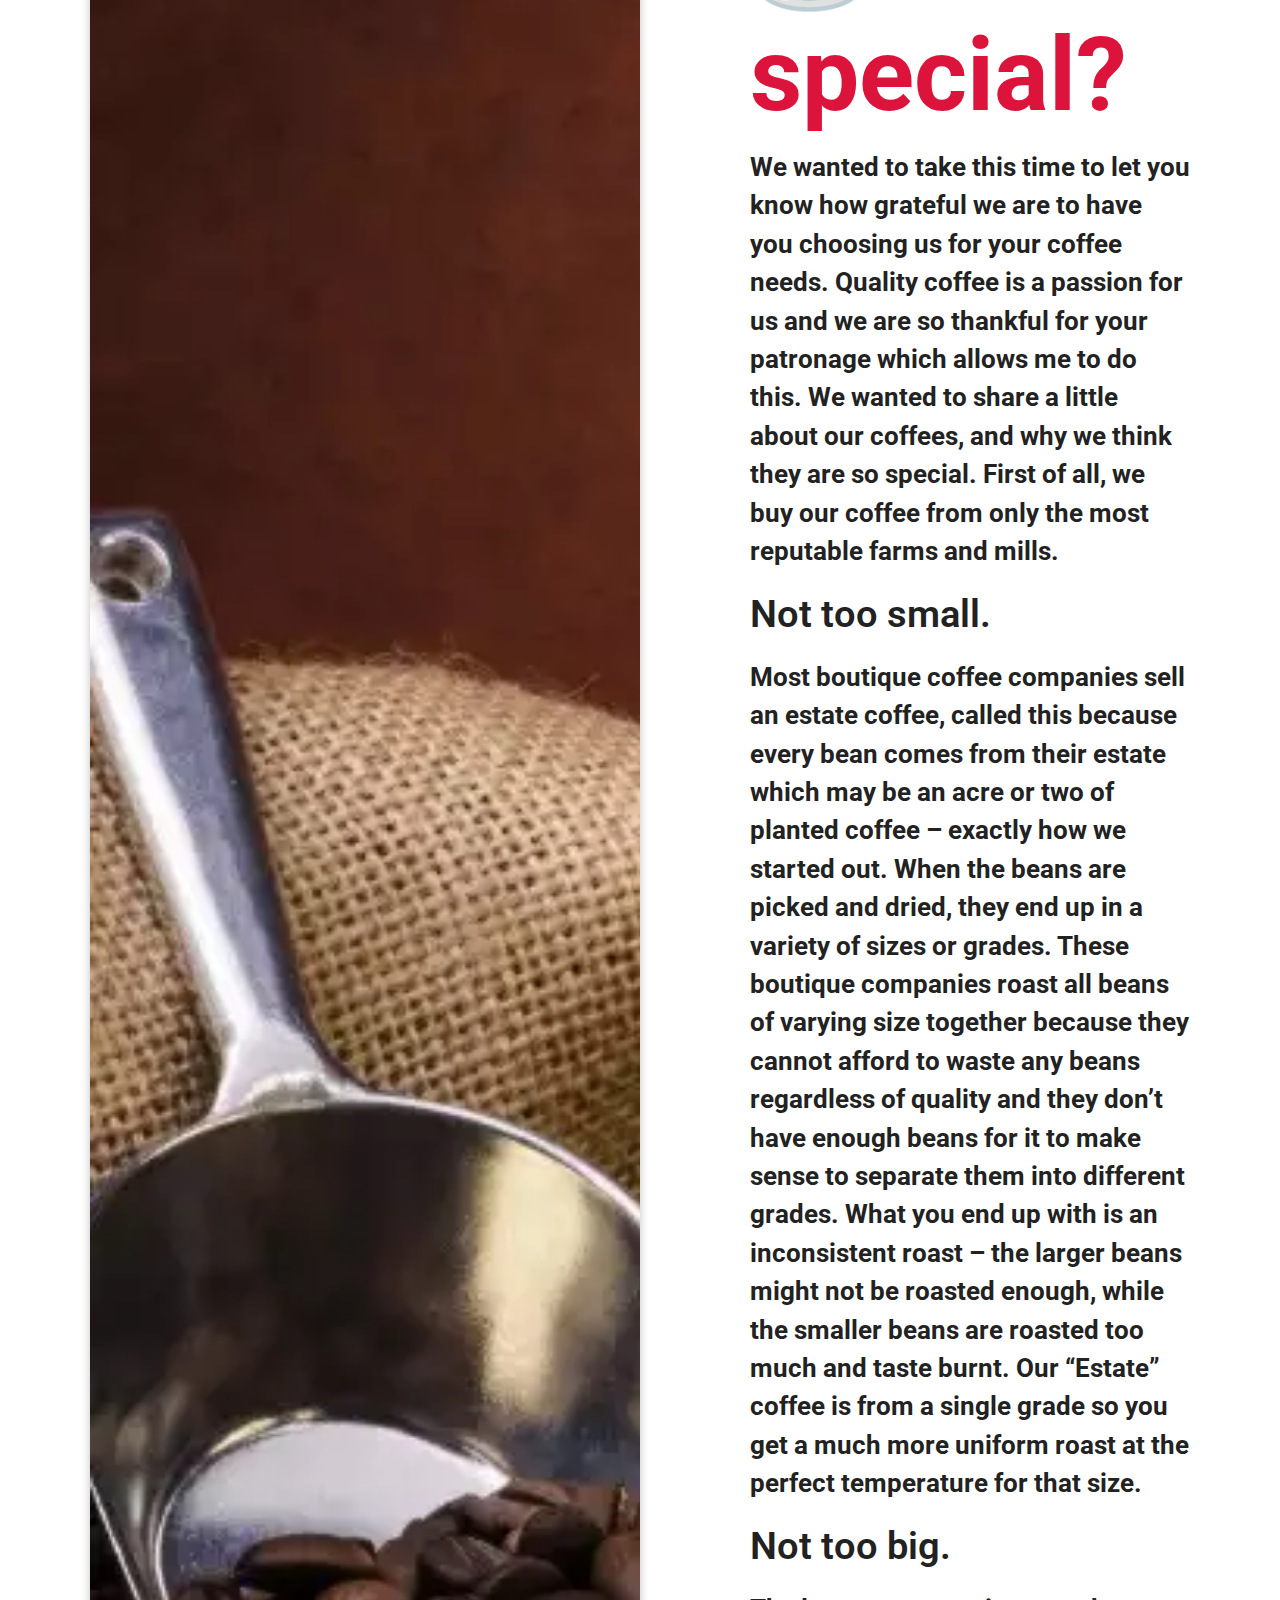
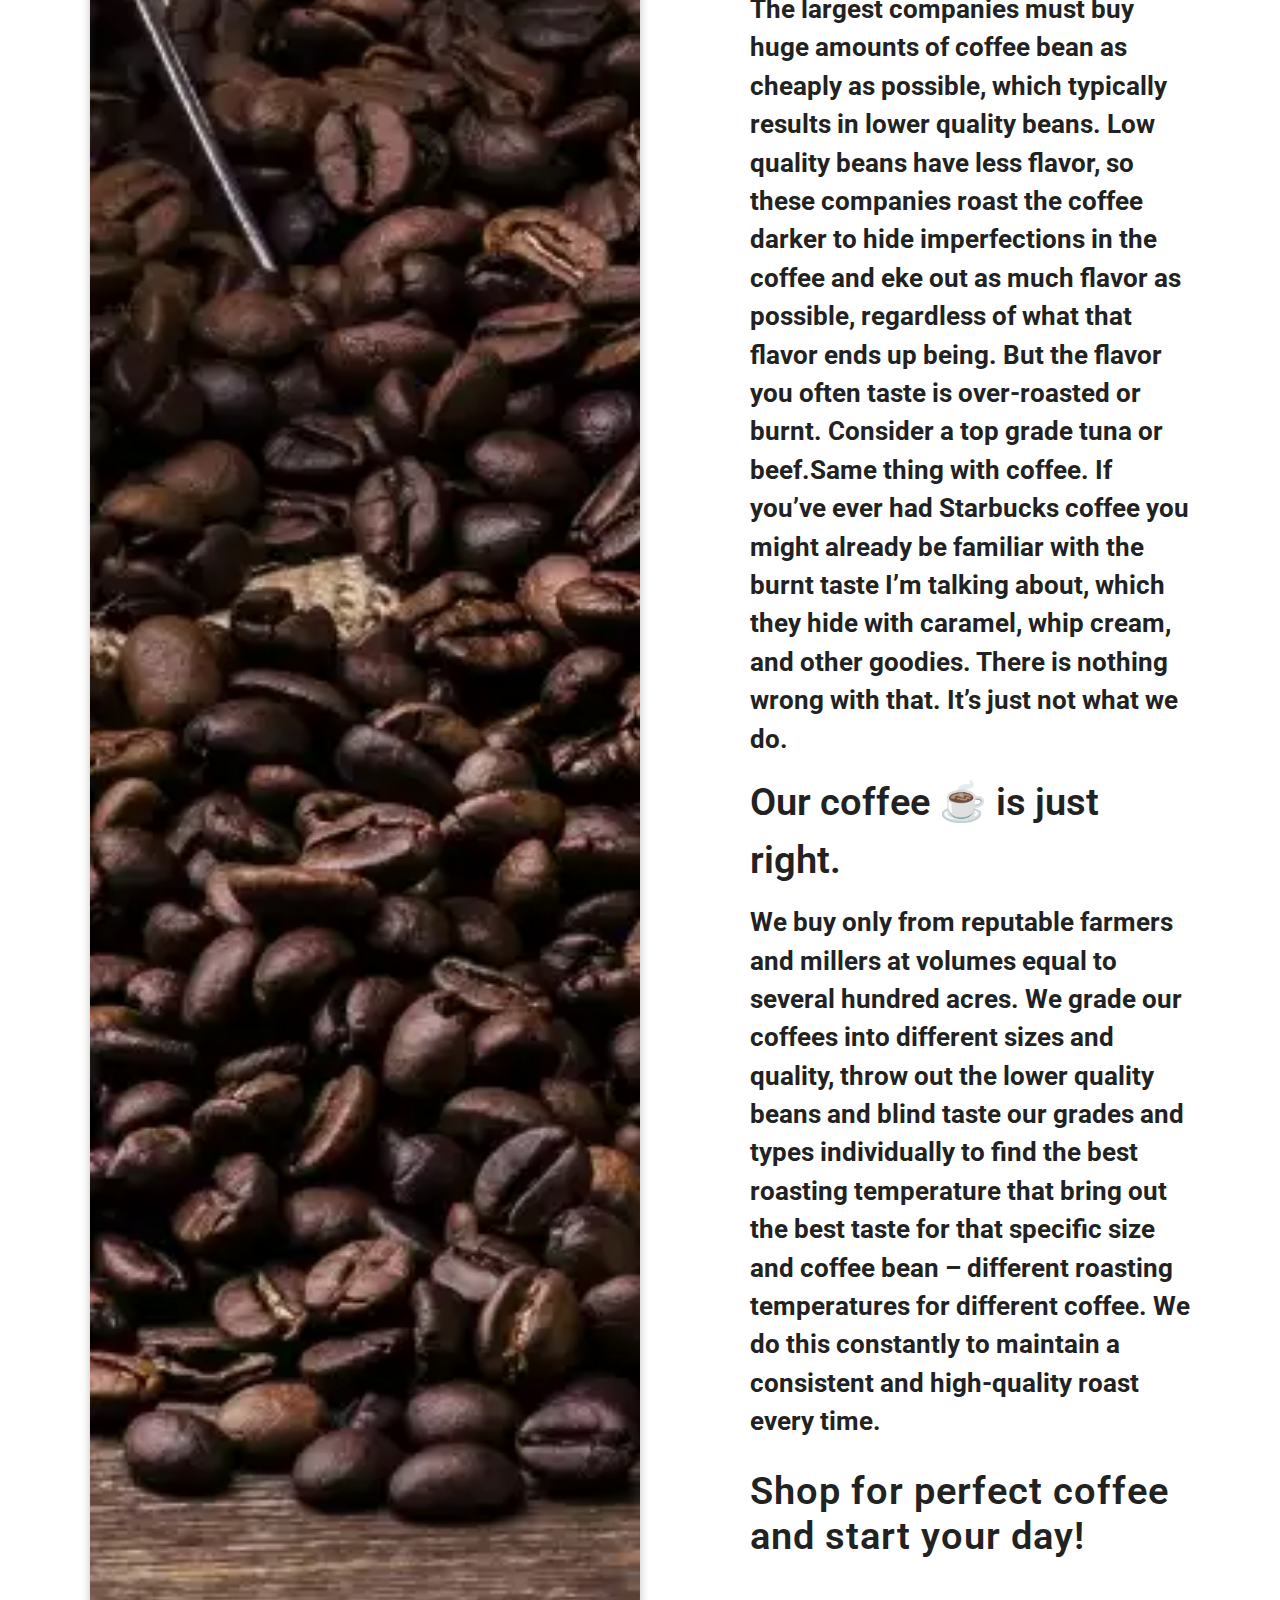
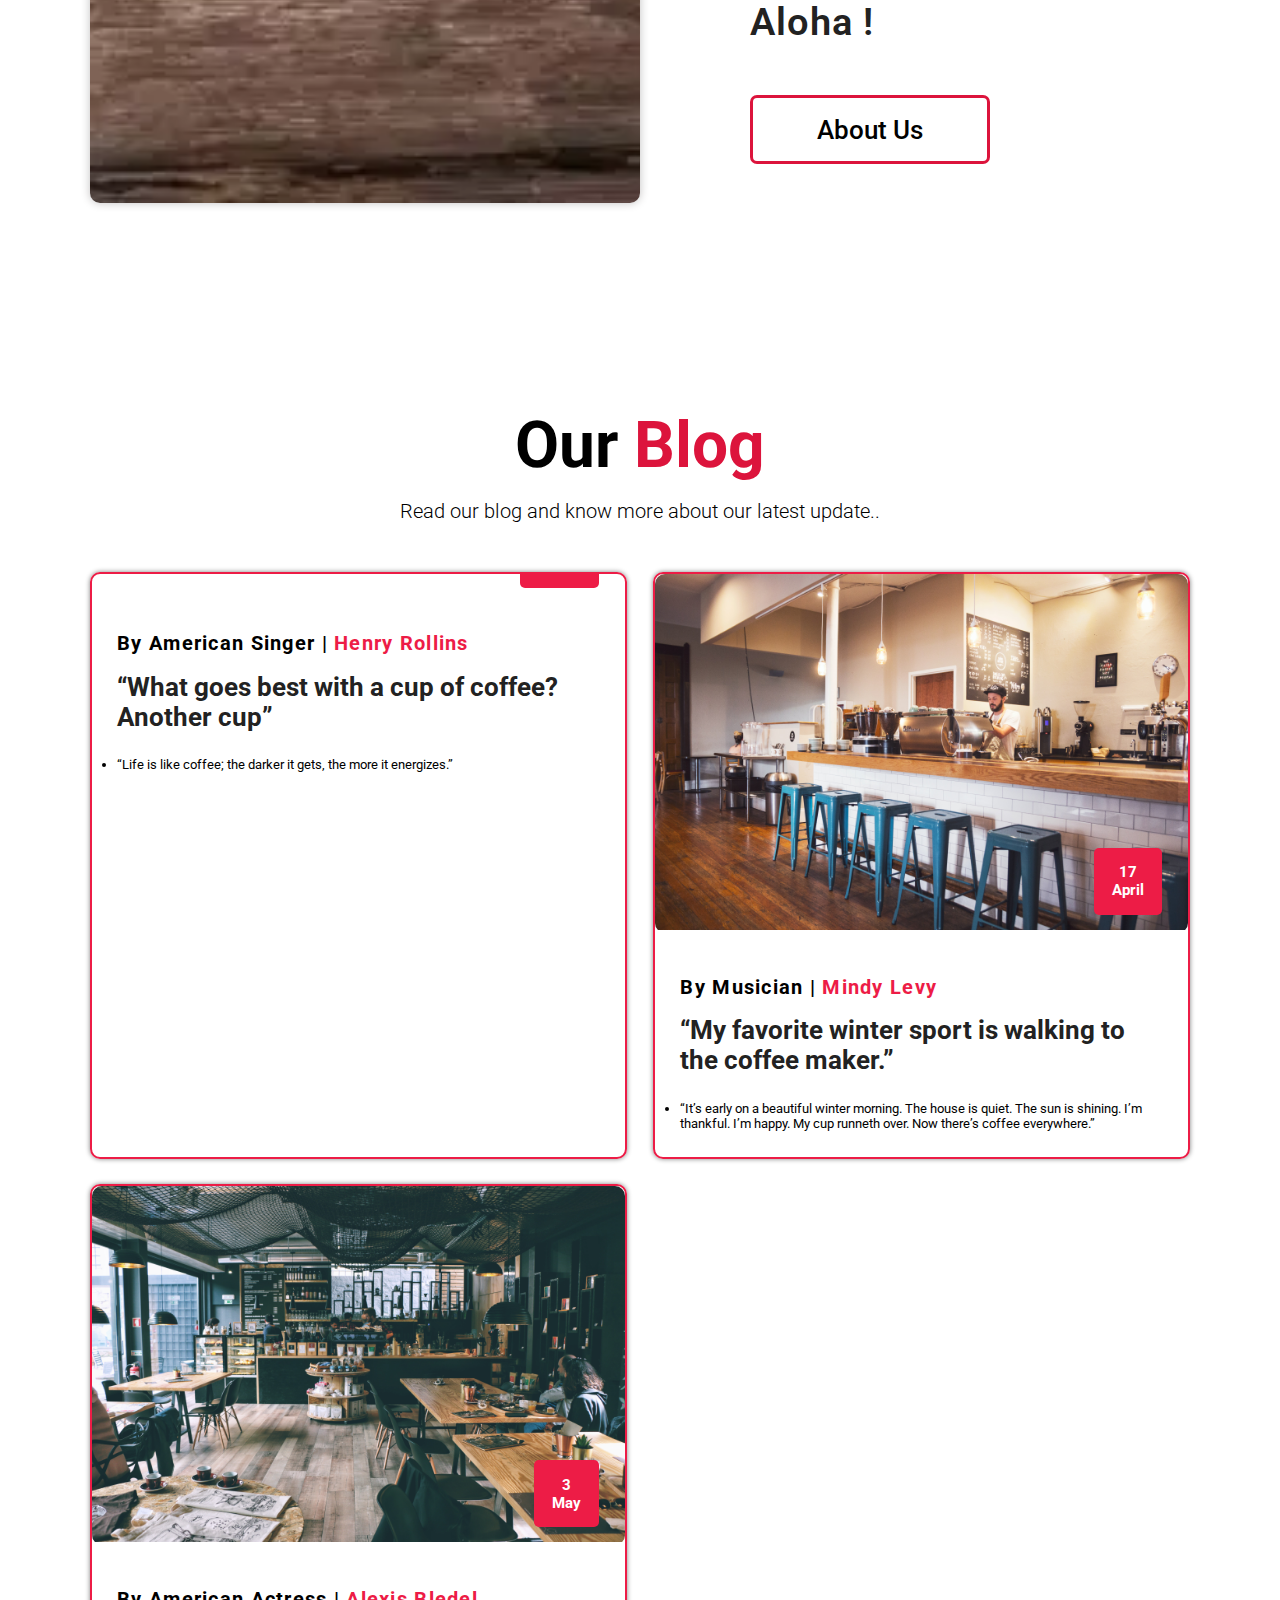
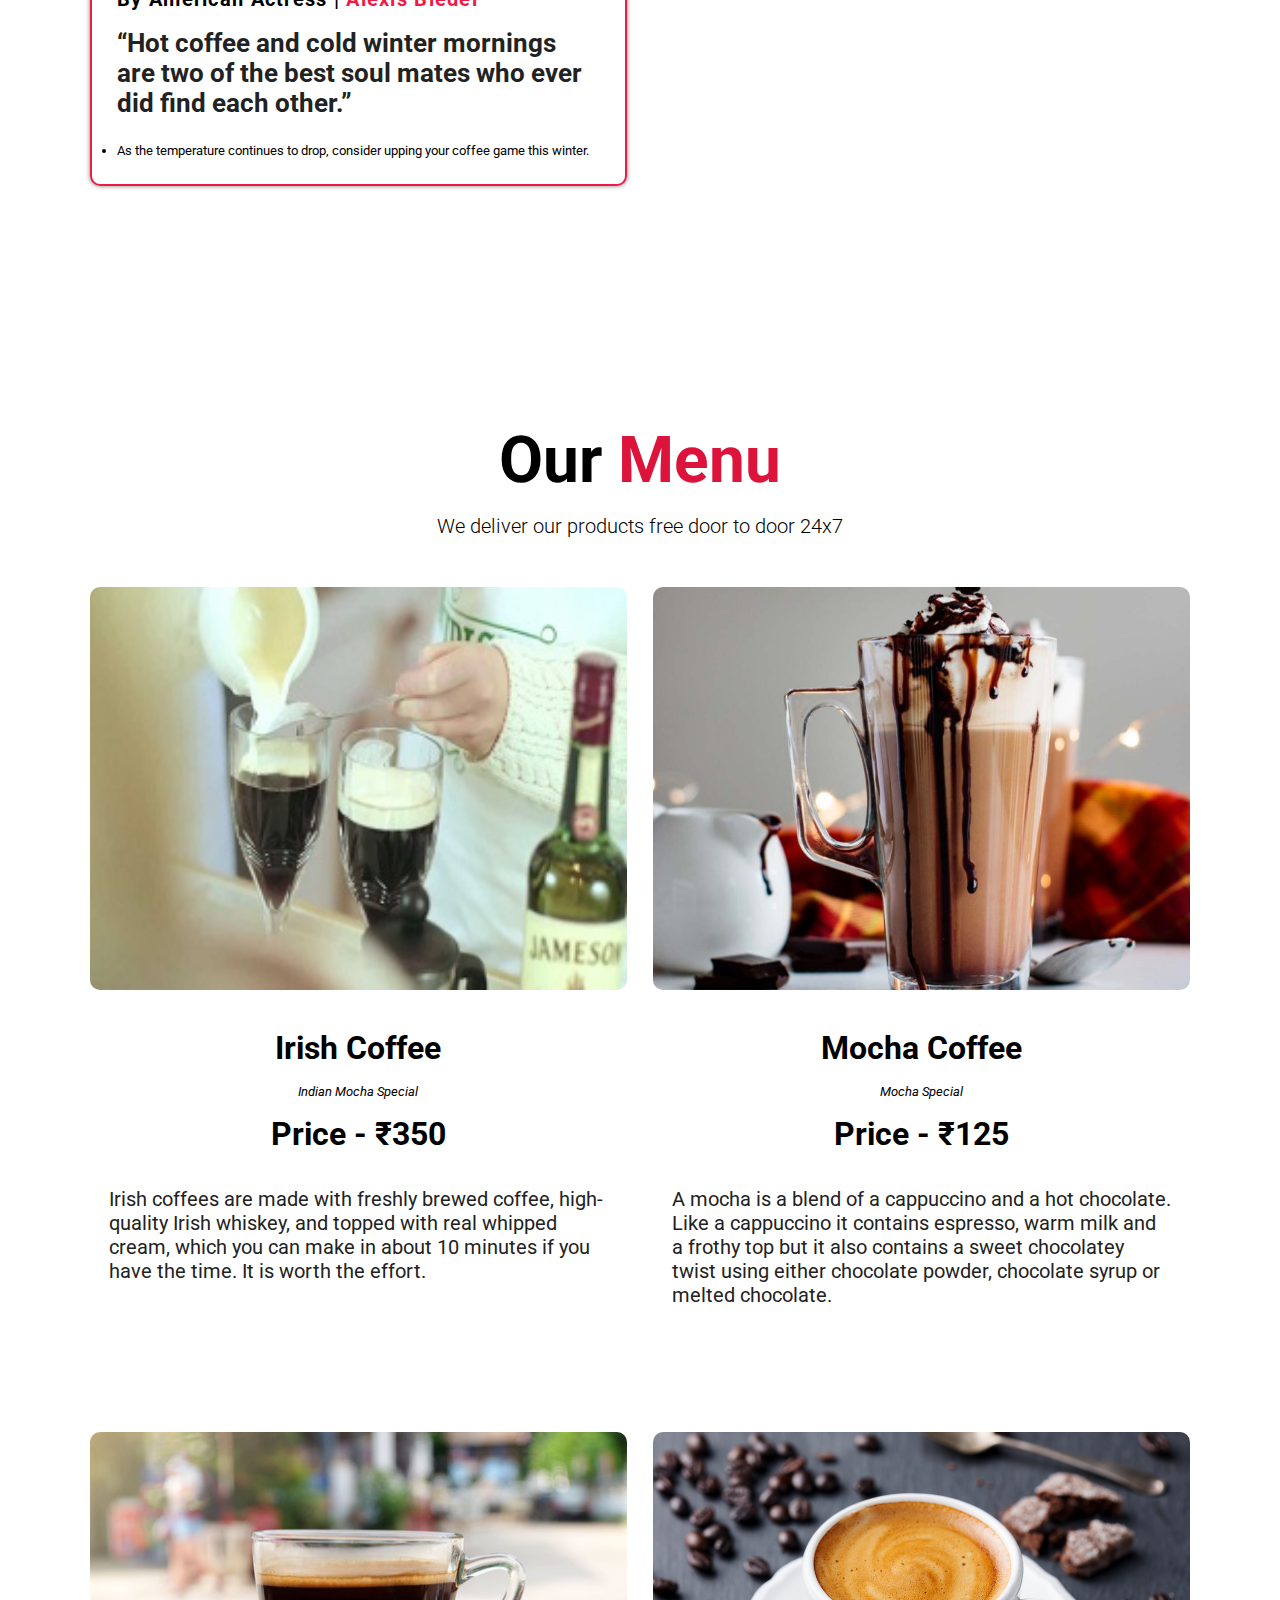
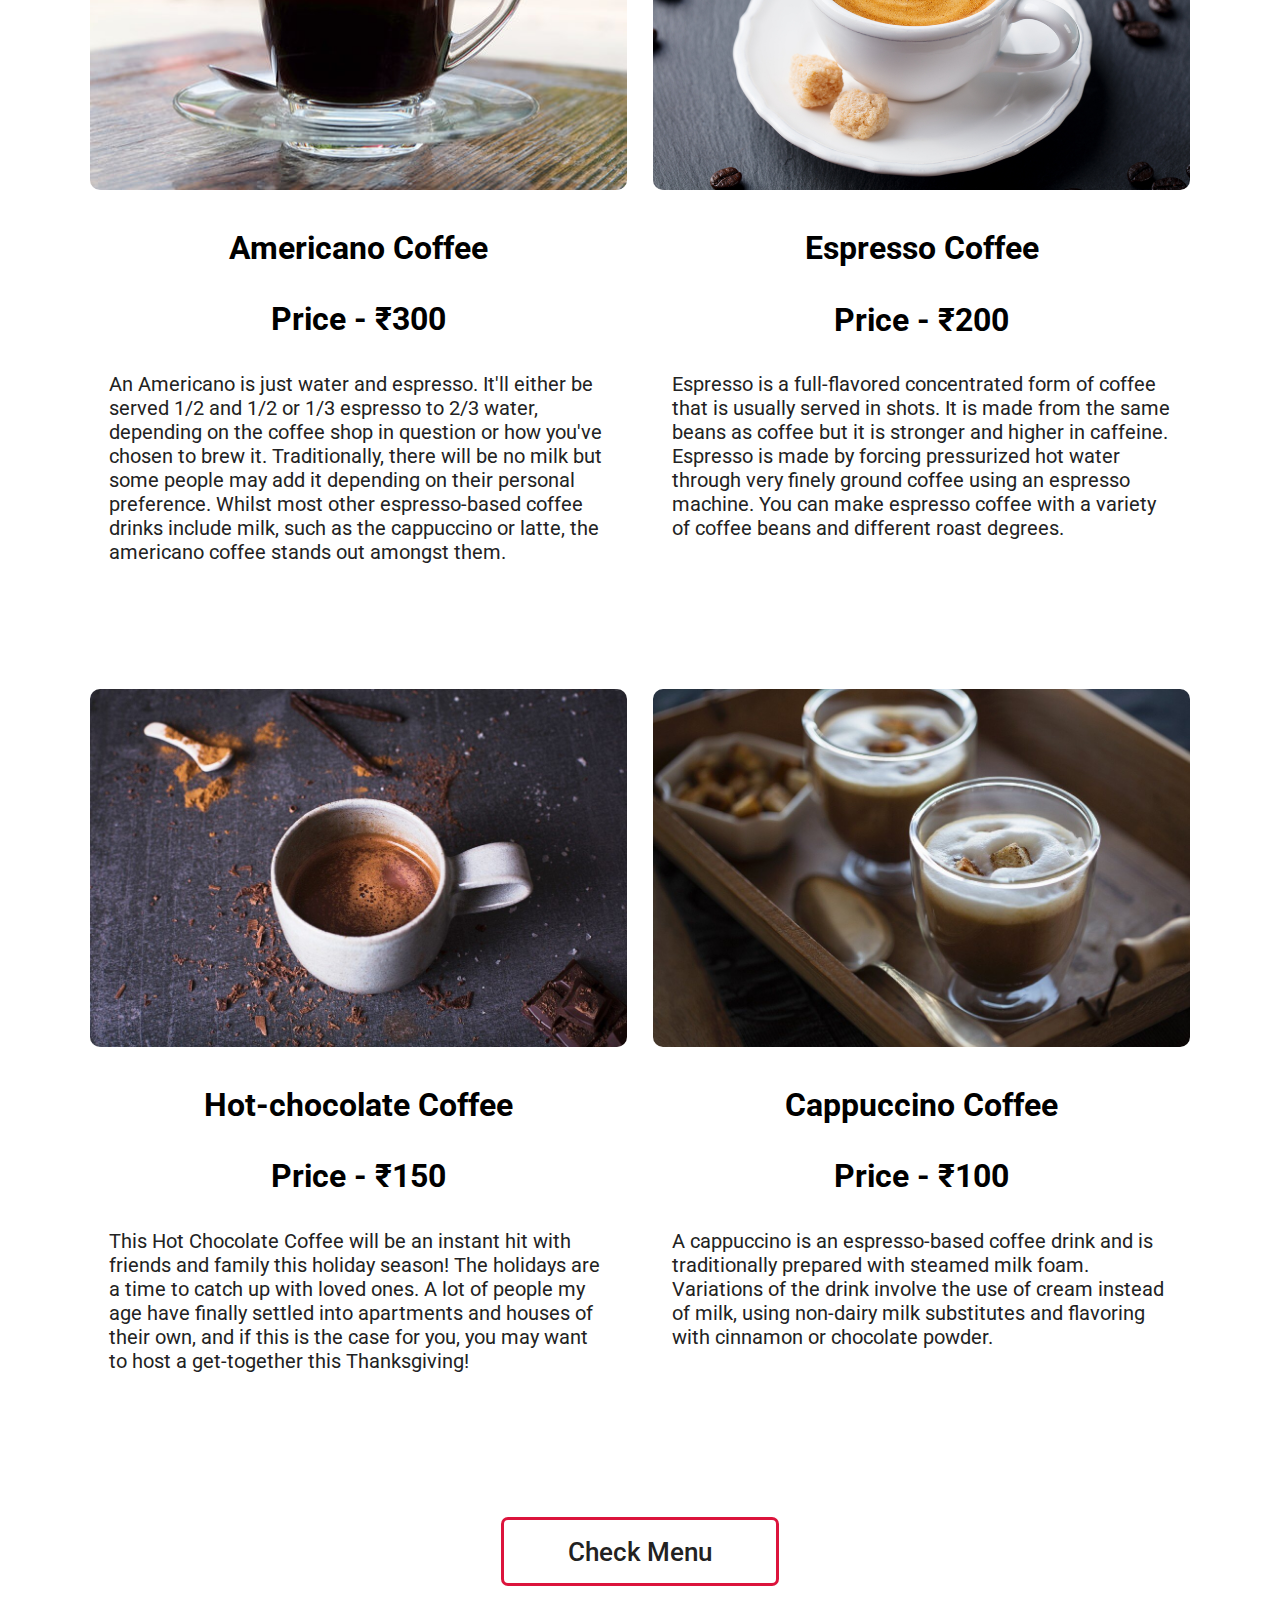
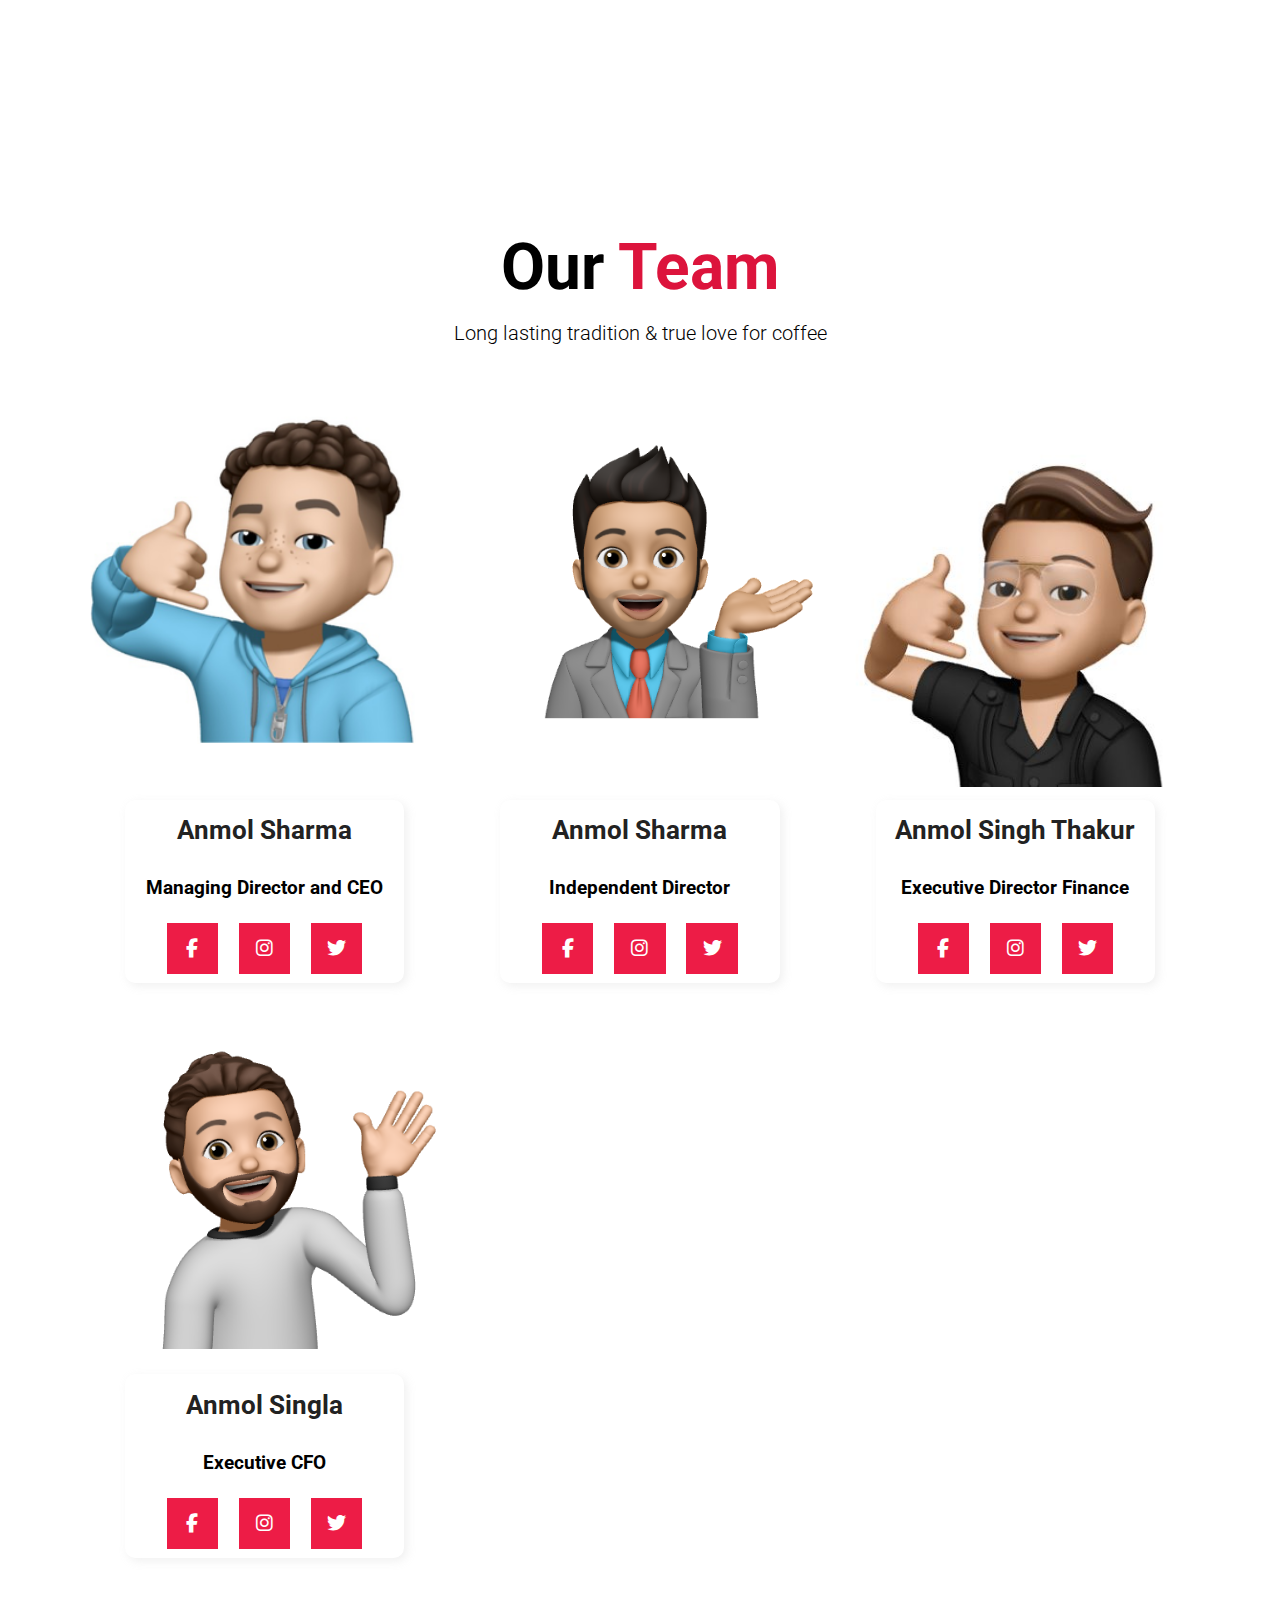
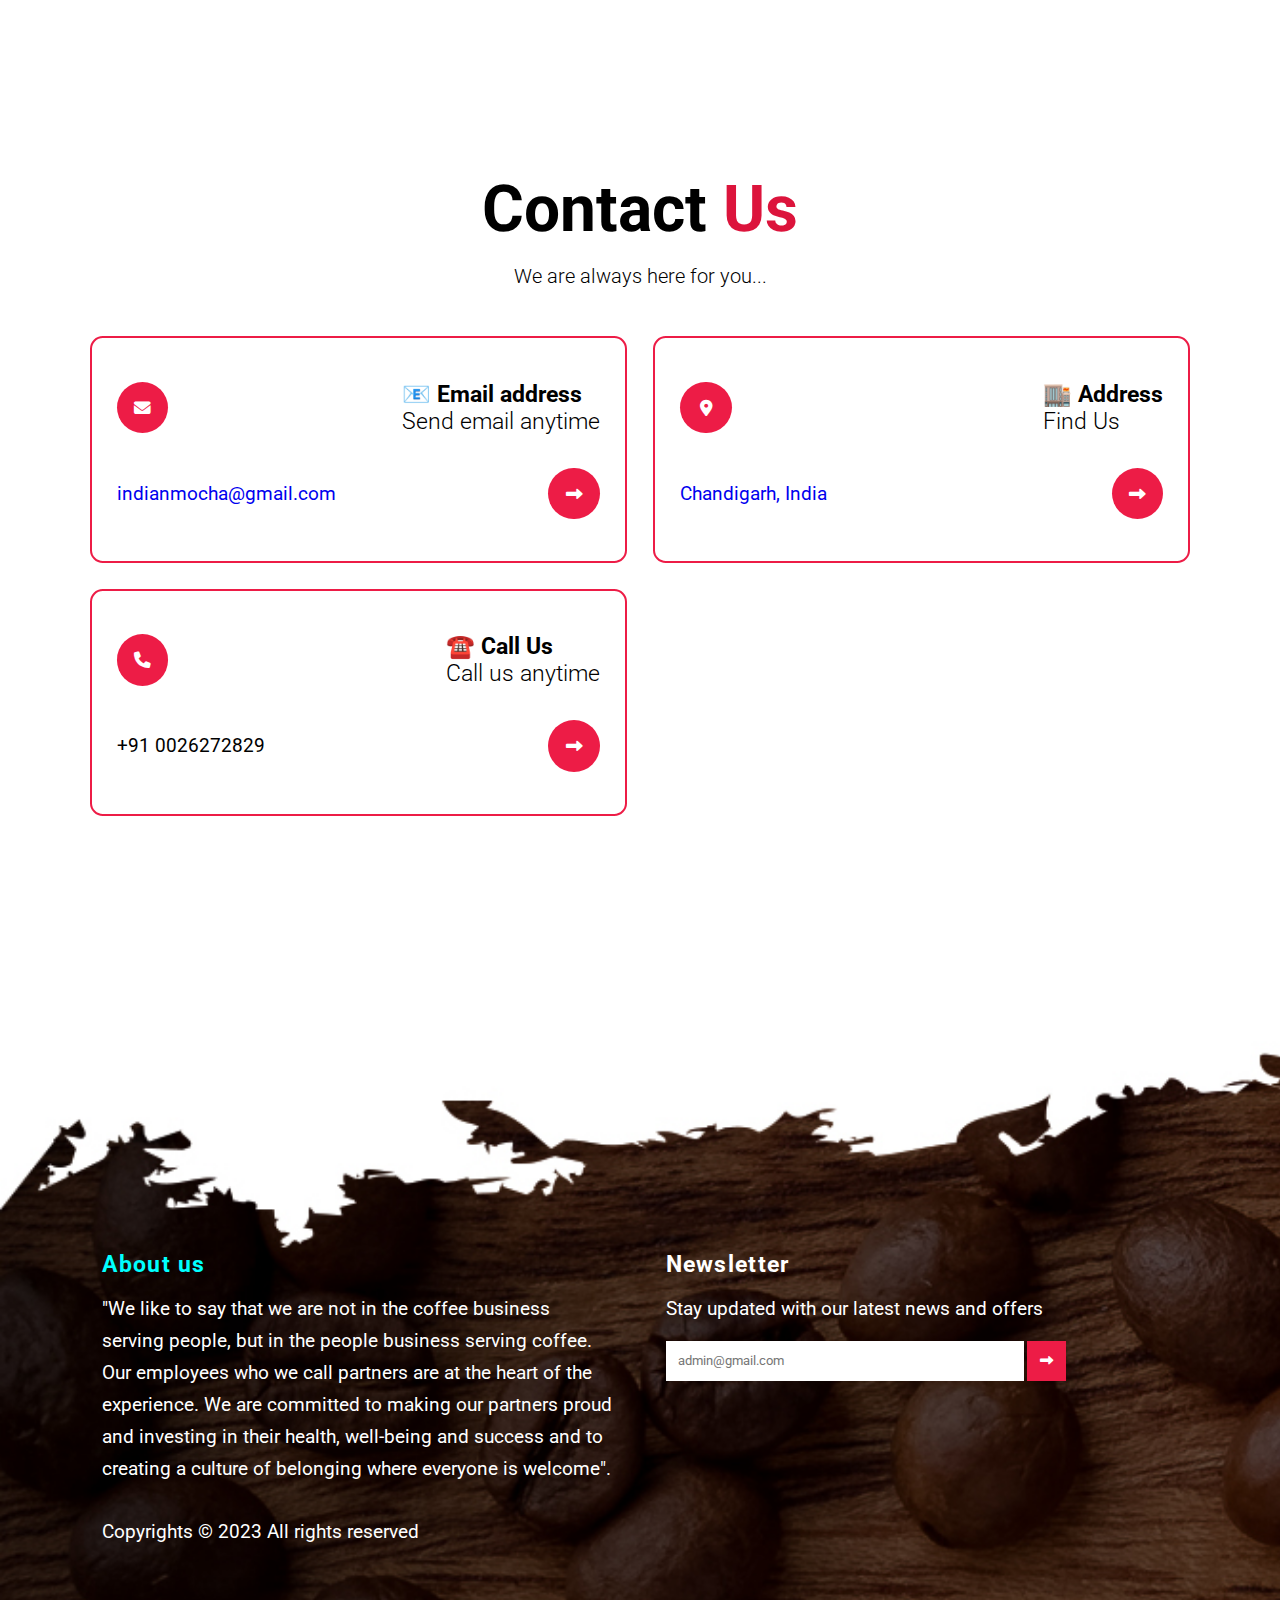
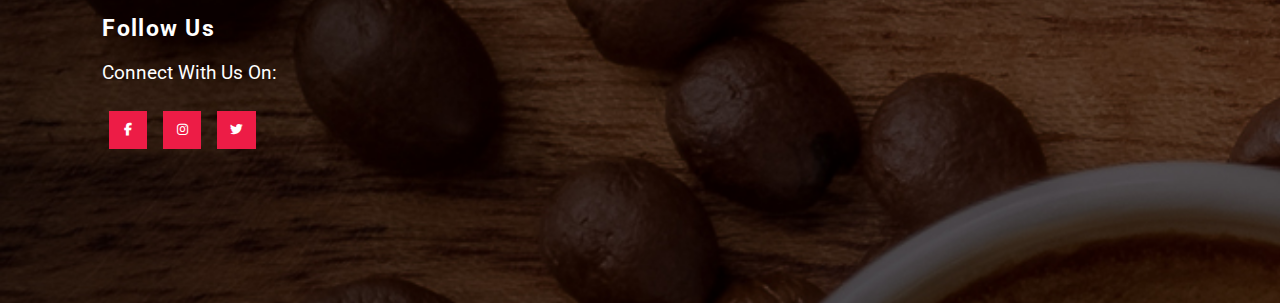
==== commit d9fa99ad: "changes v2" ====
--- a/index.html
+++ b/index.html
@@ -6,6 +6,7 @@
     <meta http-equiv="X-UA-Compatible" content="IE=edge">
     <meta name="viewport" content="width=device-width, initial-scale=1.0">
     <title>Cafe Website</title>
+    <link rel="shortcut icon" type="image/x-icon" href="favicon.ico" />
     <link rel="stylesheet" href="style.css">
     <link rel="stylesheet" href="https://cdnjs.cloudflare.com/ajax/libs/font-awesome/6.2.1/css/all.min.css" />
 </head>
@@ -236,11 +237,11 @@
                         substitutes and flavoring with cinnamon or chocolate powder.</p>
                 </div>
             </div>
-        </div>
-        <center><a href="./orders.html"> <button class="btn">Order Now</button></a></center>
+        
+        </div>
+    <center><a href="./order.html"> <button class="btn1">Check Menu</button></a></center>
     </section>
     <!-- Service Section End -->
-
 
 
     <!-- Team Section -->
--- a/style.css
+++ b/style.css
@@ -283,6 +283,23 @@
   padding: 2.5rem 0;
   grid-row-gap: 4rem;
 }
+.btn1 {
+  padding: 1.3rem 5rem;
+  margin: 3rem 0;
+  cursor: pointer;
+  color: var(--black);
+  font-size: 2rem;
+  font-weight: 500;
+  border: 0.3rem solid var(--font-heading);
+  border-radius: 7px;
+  background: none;
+  transition: all linear 0.5s;
+}
+
+.btn1:hover {
+  background-color: crimson;
+  transform: translate(0px, -3px);
+}
 
 .service .container .service-box {
   background: var(--white);
